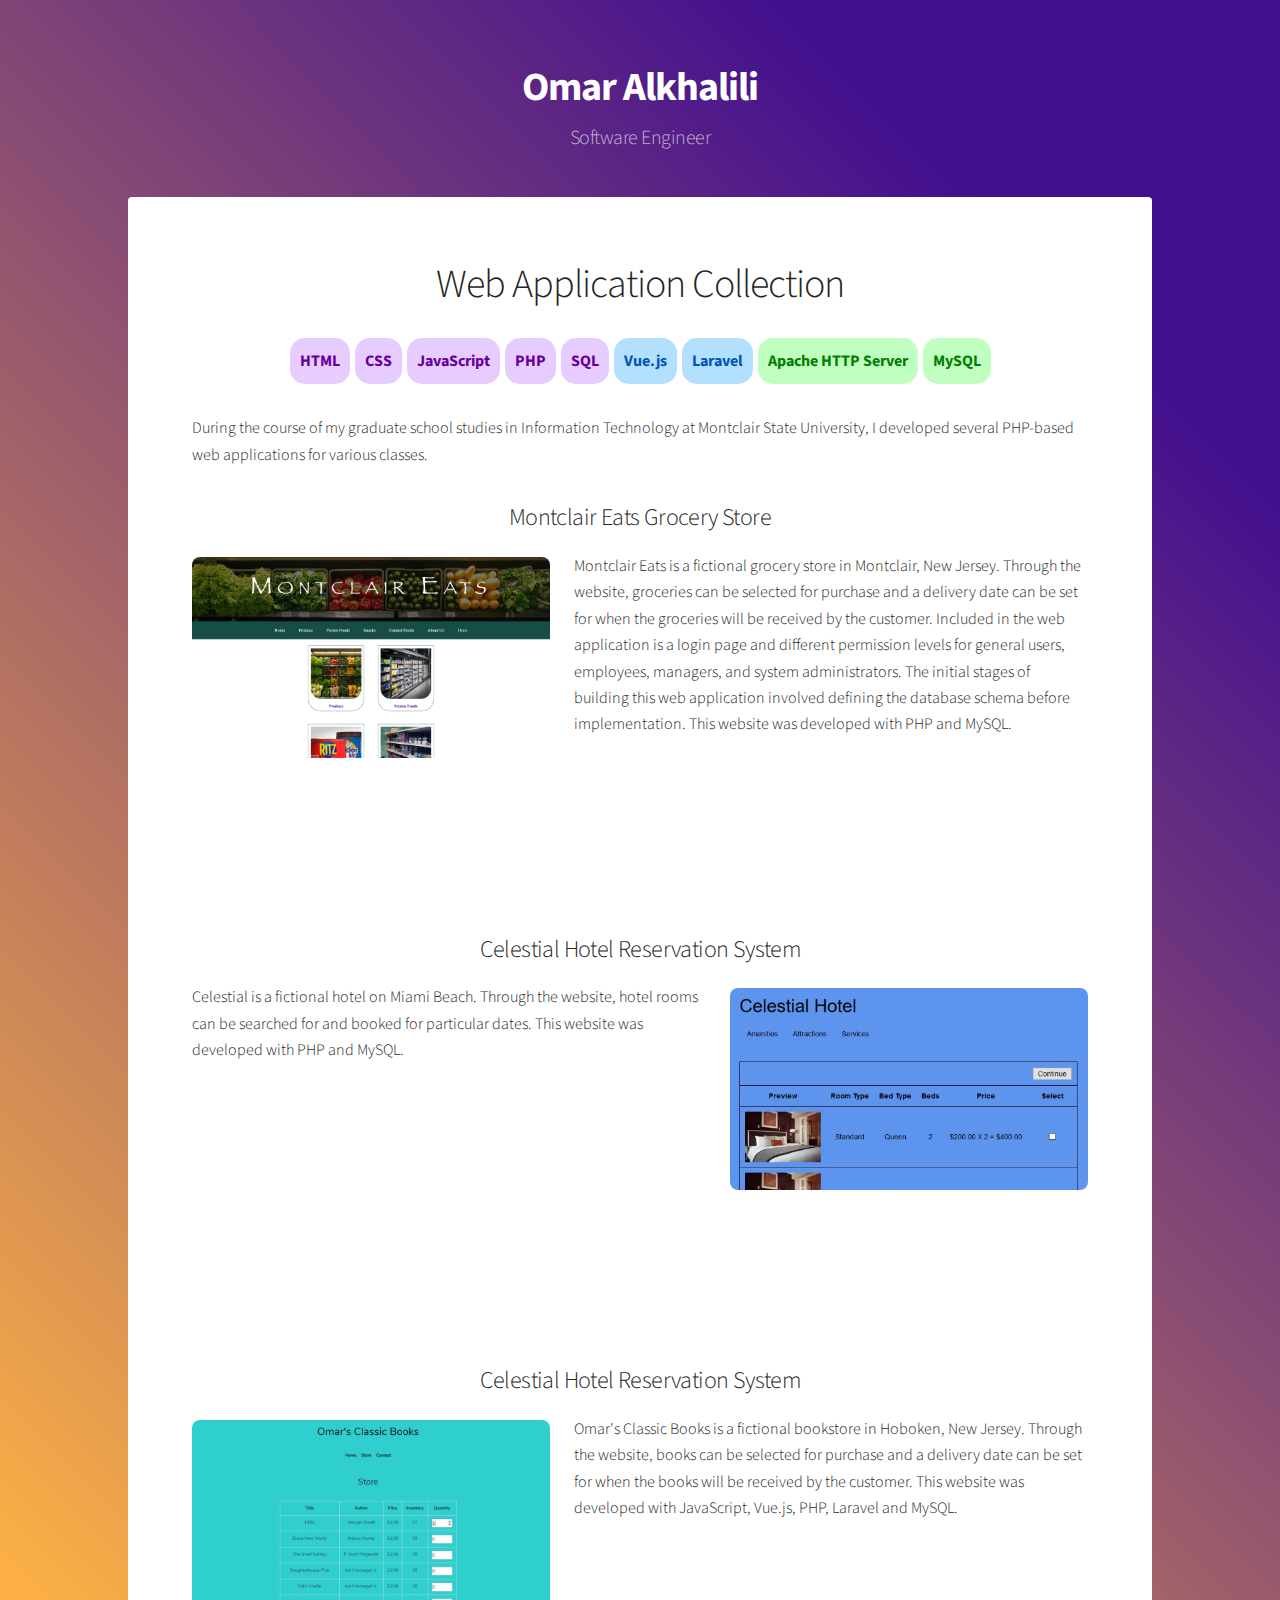
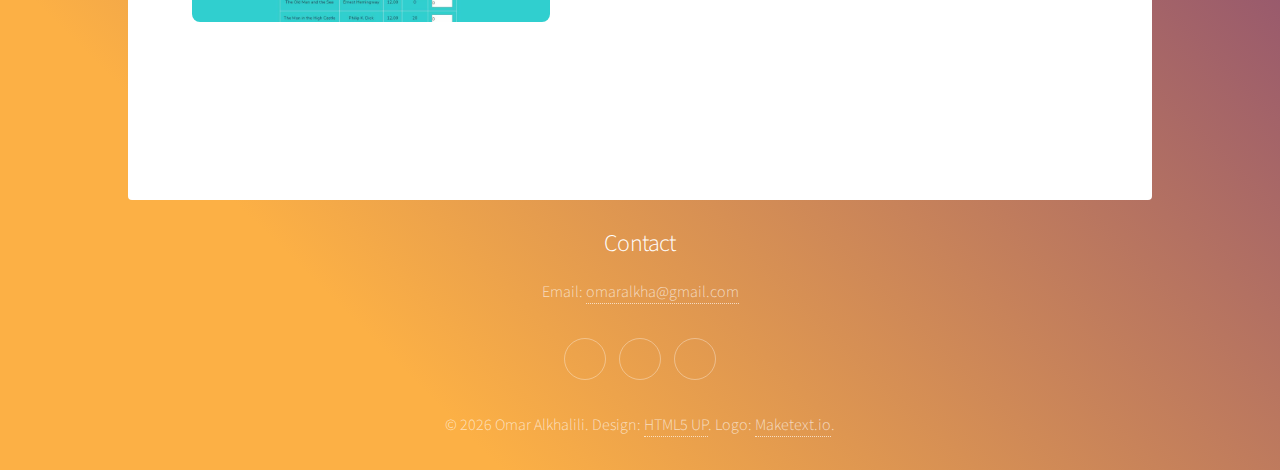
==== web-applications.html @ f942965c "Adding project files" ====
<!DOCTYPE HTML>
<!--
	Stellar and Phantom by HTML5 UP
	html5up.net | @ajlkn
	Free for personal and commercial use under the CCA 3.0 license (html5up.net/license)
-->
<html>
  <head>
    <title>Omar Alkhalili</title>
    <meta charset="utf-8" />
    <meta name="viewport" content="width=device-width, initial-scale=1, user-scalable=no" />
    <link rel="icon" type="image/x-icon" href="images/favicon.ico">
    <link rel="stylesheet" href="assets/css/main.css" />
    <link rel="stylesheet" href="assets/css/skills.css" />
    <link rel="stylesheet" href="assets/css/tiles.css" />
    <link rel="stylesheet" href="assets/css/portfolio-page.css" />
    <noscript>
      <link rel="stylesheet" href="assets/css/noscript.css" />
    </noscript>
  </head>
  <body class="is-preload">
    <div id="wrapper">
      <a href="index.html">
        <header id="header">
          <h1>Omar Alkhalili</h1>
          <p>Software Engineer</p>
        </header>
      </a>
      <div id="main">
        <section id="content" class="main">
          <h1 class="align-center">Web Application Collection</h1>
          <div class="align-center">
            <span class="language skill">HTML</span>
            <span class="language skill">CSS</span>
            <span class="language skill">JavaScript</span>
            <span class="language skill">PHP</span>
            <span class="language skill">SQL</span>
            <span class="framework skill">Vue.js</span>
            <span class="framework skill">Laravel</span>
            <span class="technology skill">Apache HTTP Server</span>
            <span class="technology skill">MySQL</span>
          </div>
          <br>
          <p>During the course of my graduate school studies in Information Technology at Montclair State University, I developed several PHP-based web applications for various classes.</p>
          <div class="portfolio-section">
            <h2 class="align-center">Montclair Eats Grocery Store</h2>
            <p>
              <span class="image left">
                <a href="https://github.com/oa1802/montclair-eats" target="_blank">
                  <img src="images/montclair-eats.png" alt="">
                </a>
              </span> Montclair Eats is a fictional grocery store in Montclair, New Jersey. Through the website, groceries can be selected for purchase and a delivery date can be set for when the groceries will be received by the customer. Included in the web application is a login page and different permission levels for general users, employees, managers, and system administrators. The initial stages of building this web application involved defining the database schema before implementation. This website was developed with PHP and MySQL.
            </p>
          </div>
          <br>
          <div class="portfolio-section">
            <h2 class="align-center">Celestial Hotel Reservation System</h2>
            <p>
              <span class="image right">
                <a href="https://github.com/oa1802/celestial-hotel" target="_blank">
                  <img src="images/celestial-hotel.png" alt="">
                </a>
              </span> Celestial is a fictional hotel on Miami Beach. Through the website, hotel rooms can be searched for and booked for particular dates. This website was developed with PHP and MySQL.
            </p>
          </div>
          <br>
          <div class="portfolio-section">
            <h2 class="align-center">Celestial Hotel Reservation System</h2>
            <p>
              <span class="image left">
                <a href="https://github.com/oa1802/omar-classic-books" target="_blank">
                  <img src="images/omar-classic-books.png" alt="">
                </a>
              </span> Omar's Classic Books is a fictional bookstore in Hoboken, New Jersey. Through the website, books can be selected for purchase and a delivery date can be set for when the books will be received by the customer. This website was developed with JavaScript, Vue.js, PHP, Laravel and MySQL.
            </p>
          </div>
        </section>
      </div>
      <footer>
        <br>
        <section id="contact" class="main special">
          <h2>Contact</h2>
          <p>
            <span>Email:</span>
            <span>
              <a href="mailto:omaralkha@gmail.com">omaralkha@gmail.com</a>
            </span>
          </p>
          <ul class="icons">
            <li>
              <a href="https://www.linkedin.com/in/omaralkhalili/" class="icon brands fa-linkedin alt" target="_blank">
                <span class="label">LinkedIn</span>
              </a>
            </li>
            <li>
              <a href="https://github.com/oa1802/" class="icon brands fa-github alt" target="_blank">
                <span class="label">GitHub</span>
              </a>
            </li>
            <li>
              <a href="https://gitlab.com/oa1802/" class="icon brands fa-gitlab alt" target="_blank">
                <span class="label">GitLab</span>
              </a>
            </li>
          </ul>
          <p class="copyright">&copy; <span id="current-year"></span> Omar Alkhalili. Design: <a href="https://html5up.net">HTML5 UP</a>. Logo: <a href="https://maketext.io/">Maketext.io</a>.</p>
        </section>
      </footer>
    </div>
    <script src="assets/js/jquery.min.js"></script>
    <script src="assets/js/jquery.scrollex.min.js"></script>
    <script src="assets/js/jquery.scrolly.min.js"></script>
    <script src="assets/js/browser.min.js"></script>
    <script src="assets/js/breakpoints.min.js"></script>
    <script src="assets/js/util.js"></script>
    <script src="assets/js/main.js"></script>
    <script src="assets/js/current-year.js"></script>
  </body>
</html>
---- assets/css/main.css ----
@import url(fontawesome-all.min.css);
@import 'https://fonts.googleapis.com/css?family=Source+Sans+Pro:300,400';

/*
	Stellar by HTML5 UP
	html5up.net | @ajlkn
	Free for personal and commercial use under the CCA 3.0 license (html5up.net/license)
*/

html, body, div, span, applet, object,
iframe, h1, h2, h3, h4, h5, h6, p, blockquote,
pre, a, abbr, acronym, address, big, cite,
code, del, dfn, em, img, ins, kbd, q, s, samp,
small, strike, strong, sub, sup, tt, var, b,
u, i, center, dl, dt, dd, ol, ul, li, fieldset,
form, label, legend, table, caption, tbody,
tfoot, thead, tr, th, td, article, aside,
canvas, details, embed, figure, figcaption,
footer, header, hgroup, menu, nav, output, ruby,
section, summary, time, mark, audio, video {
	margin: 0;
	padding: 0;
	border: 0;
	font-size: 100%;
	font: inherit;
	vertical-align: baseline;}

article, aside, details, figcaption, figure,
footer, header, hgroup, menu, nav, section {
	display: block;}

body {
	line-height: 1;
}

ol, ul {
	list-style: none;
}

blockquote, q {
	quotes: none;
}

	blockquote:before, blockquote:after, q:before, q:after {
		content: '';
		content: none;
	}

table {
	border-collapse: collapse;
	border-spacing: 0;
}

body {
	-webkit-text-size-adjust: none;
}

mark {
	background-color: transparent;
	color: inherit;
}

input::-moz-focus-inner {
	border: 0;
	padding: 0;
}

input, select, textarea {
	-moz-appearance: none;
	-webkit-appearance: none;
	-ms-appearance: none;
	appearance: none;
}

/* Basic */

	@-ms-viewport {
		width: device-width;
	}

	body {
		-ms-overflow-style: scrollbar;
	}

	@media screen and (max-width: 480px) {

		html, body {
			min-width: 320px;
		}

	}

	html {
		box-sizing: border-box;
	}

	*, *:before, *:after {
		box-sizing: inherit;
	}

	body {
		background-color: #935d8c;
		background-image: url("images/overlay.png"), -moz-linear-gradient(45deg, #fcb045 15%, #420F8F 85%);
		background-image: url("images/overlay.png"), -webkit-linear-gradient(45deg, #fcb045 15%, #420F8F 85%);
		background-image: url("images/overlay.png"), -ms-linear-gradient(45deg, #fcb045 15%, #420F8F 85%);
		background-image: url("images/overlay.png"), linear-gradient(45deg, #fcb045 15%, #420F8F 85%);
	}

		body.is-preload *, body.is-preload *:before, body.is-preload *:after {
			-moz-animation: none !important;
			-webkit-animation: none !important;
			-ms-animation: none !important;
			animation: none !important;
			-moz-transition: none !important;
			-webkit-transition: none !important;
			-ms-transition: none !important;
			transition: none !important;
		}

/* Type */

	body {
		background-color: #935d8c;
		color: rgba(255, 255, 255, 0.65);
	}

	body, input, select, textarea {
		font-family: "Source Sans Pro", Helvetica, sans-serif;
		font-size: 17pt;
		font-weight: 300;
		line-height: 1.65;
	}

		@media screen and (max-width: 1680px) {

			body, input, select, textarea {
				font-size: 14pt;
			}

		}

		@media screen and (max-width: 1280px) {

			body, input, select, textarea {
				font-size: 12pt;
			}

		}

		@media screen and (max-width: 360px) {

			body, input, select, textarea {
				font-size: 11pt;
			}

		}

	a {
		-moz-transition: color 0.2s ease, border-bottom 0.2s ease;
		-webkit-transition: color 0.2s ease, border-bottom 0.2s ease;
		-ms-transition: color 0.2s ease, border-bottom 0.2s ease;
		transition: color 0.2s ease, border-bottom 0.2s ease;
		text-decoration: none;
		border-bottom: dotted 1px;
		color: inherit;
	}

		a:hover {
			border-bottom-color: transparent;
		}

	strong, b {
		font-weight: 400;
	}

	em, i {
		font-style: italic;
	}

	p {
		margin: 0 0 2em 0;
	}

		p.content {
			-moz-columns: 20em 2;
			-webkit-columns: 20em 2;
			-ms-columns: 20em 2;
			columns: 20em 2;
			-moz-column-gap: 2em;
			-webkit-column-gap: 2em;
			-ms-column-gap: 2em;
			column-gap: 2em;
			text-align: justify;
		}

	h1, h2, h3, h4, h5, h6 {
		font-weight: 300;
		line-height: 1.5;
		margin: 0 0 0.7em 0;
		letter-spacing: -0.025em;
	}

		h1 a, h2 a, h3 a, h4 a, h5 a, h6 a {
			color: inherit;
			text-decoration: none;
		}

	h1 {
		font-size: 2.5em;
		line-height: 1.2;
	}

	h2 {
		font-size: 1.5em;
	}

	h3 {
		font-size: 1.25em;
	}

	h4 {
		font-size: 1.1em;
	}

	h5 {
		font-size: 0.9em;
	}

	h6 {
		font-size: 0.7em;
	}

	@media screen and (max-width: 736px) {

		h1 {
			font-size: 2em;
		}

	}

	sub {
		font-size: 0.8em;
		position: relative;
		top: 0.5em;
	}

	sup {
		font-size: 0.8em;
		position: relative;
		top: -0.5em;
	}

	blockquote {
		border-left: solid 4px;
		font-style: italic;
		margin: 0 0 2em 0;
		padding: 0.5em 0 0.5em 2em;
	}

	code {
		border-radius: 8px;
		border: solid 1px;
		font-family: "Courier New", monospace;
		font-size: 0.9em;
		margin: 0 0.25em;
		padding: 0.25em 0.65em;
	}

	pre {
		-webkit-overflow-scrolling: touch;
		font-family: "Courier New", monospace;
		font-size: 0.9em;
		margin: 0 0 2em 0;
	}

		pre code {
			display: block;
			line-height: 1.75;
			padding: 1em 1.5em;
			overflow-x: auto;
		}

	hr {
		border: 0;
		border-bottom: solid 1px;
		margin: 2em 0;
	}

		hr.major {
			margin: 3em 0;
		}

	.align-left {
		text-align: left;
	}

	.align-center {
		text-align: center;
	}

	.align-right {
		text-align: right;
	}

	input, select, textarea {
		color: #ffffff;
	}

	a:hover {
		color: #ffffff;
	}

	strong, b {
		color: #ffffff;
	}

	h1, h2, h3, h4, h5, h6 {
		color: #ffffff;
	}

	blockquote {
		border-left-color: rgba(255, 255, 255, 0.35);
	}

	code {
		background: rgba(255, 255, 255, 0.075);
		border-color: rgba(255, 255, 255, 0.35);
	}

	hr {
		border-bottom-color: rgba(255, 255, 255, 0.35);
	}

/* Row */

	.row {
		display: flex;
		flex-wrap: wrap;
		box-sizing: border-box;
		align-items: stretch;
	}

		.row > * {
			box-sizing: border-box;
		}

		.row.gtr-uniform > * > :last-child {
			margin-bottom: 0;
		}

		.row.aln-left {
			justify-content: flex-start;
		}

		.row.aln-center {
			justify-content: center;
		}

		.row.aln-right {
			justify-content: flex-end;
		}

		.row.aln-top {
			align-items: flex-start;
		}

		.row.aln-middle {
			align-items: center;
		}

		.row.aln-bottom {
			align-items: flex-end;
		}

		.row > .imp {
			order: -1;
		}

		.row > .col-1 {
			width: 8.33333%;
		}

		.row > .off-1 {
			margin-left: 8.33333%;
		}

		.row > .col-2 {
			width: 16.66667%;
		}

		.row > .off-2 {
			margin-left: 16.66667%;
		}

		.row > .col-3 {
			width: 25%;
		}

		.row > .off-3 {
			margin-left: 25%;
		}

		.row > .col-4 {
			width: 33.33333%;
		}

		.row > .off-4 {
			margin-left: 33.33333%;
		}

		.row > .col-5 {
			width: 41.66667%;
		}

		.row > .off-5 {
			margin-left: 41.66667%;
		}

		.row > .col-6 {
			width: 50%;
		}

		.row > .off-6 {
			margin-left: 50%;
		}

		.row > .col-7 {
			width: 58.33333%;
		}

		.row > .off-7 {
			margin-left: 58.33333%;
		}

		.row > .col-8 {
			width: 66.66667%;
		}

		.row > .off-8 {
			margin-left: 66.66667%;
		}

		.row > .col-9 {
			width: 75%;
		}

		.row > .off-9 {
			margin-left: 75%;
		}

		.row > .col-10 {
			width: 83.33333%;
		}

		.row > .off-10 {
			margin-left: 83.33333%;
		}

		.row > .col-11 {
			width: 91.66667%;
		}

		.row > .off-11 {
			margin-left: 91.66667%;
		}

		.row > .col-12 {
			width: 100%;
		}

		.row > .off-12 {
			margin-left: 100%;
		}

		.row.gtr-0 {
			margin-top: 0;
			margin-left: 0em;
		}

			.row.gtr-0 > * {
				padding: 0 0 0 0em;
			}

			.row.gtr-0.gtr-uniform {
				margin-top: 0em;
			}

				.row.gtr-0.gtr-uniform > * {
					padding-top: 0em;
				}

		.row.gtr-25 {
			margin-top: 0;
			margin-left: -0.375em;
		}

			.row.gtr-25 > * {
				padding: 0 0 0 0.375em;
			}

			.row.gtr-25.gtr-uniform {
				margin-top: -0.375em;
			}

				.row.gtr-25.gtr-uniform > * {
					padding-top: 0.375em;
				}

		.row.gtr-50 {
			margin-top: 0;
			margin-left: -0.75em;
		}

			.row.gtr-50 > * {
				padding: 0 0 0 0.75em;
			}

			.row.gtr-50.gtr-uniform {
				margin-top: -0.75em;
			}

				.row.gtr-50.gtr-uniform > * {
					padding-top: 0.75em;
				}

		.row {
			margin-top: 0;
			margin-left: -1.5em;
		}

			.row > * {
				padding: 0 0 0 1.5em;
			}

			.row.gtr-uniform {
				margin-top: -1.5em;
			}

				.row.gtr-uniform > * {
					padding-top: 1.5em;
				}

		.row.gtr-150 {
			margin-top: 0;
			margin-left: -2.25em;
		}

			.row.gtr-150 > * {
				padding: 0 0 0 2.25em;
			}

			.row.gtr-150.gtr-uniform {
				margin-top: -2.25em;
			}

				.row.gtr-150.gtr-uniform > * {
					padding-top: 2.25em;
				}

		.row.gtr-200 {
			margin-top: 0;
			margin-left: -3em;
		}

			.row.gtr-200 > * {
				padding: 0 0 0 3em;
			}

			.row.gtr-200.gtr-uniform {
				margin-top: -3em;
			}

				.row.gtr-200.gtr-uniform > * {
					padding-top: 3em;
				}

		@media screen and (max-width: 1680px) {

			.row {
				display: flex;
				flex-wrap: wrap;
				box-sizing: border-box;
				align-items: stretch;
			}

				.row > * {
					box-sizing: border-box;
				}

				.row.gtr-uniform > * > :last-child {
					margin-bottom: 0;
				}

				.row.aln-left {
					justify-content: flex-start;
				}

				.row.aln-center {
					justify-content: center;
				}

				.row.aln-right {
					justify-content: flex-end;
				}

				.row.aln-top {
					align-items: flex-start;
				}

				.row.aln-middle {
					align-items: center;
				}

				.row.aln-bottom {
					align-items: flex-end;
				}

				.row > .imp-xlarge {
					order: -1;
				}

				.row > .col-1-xlarge {
					width: 8.33333%;
				}

				.row > .off-1-xlarge {
					margin-left: 8.33333%;
				}

				.row > .col-2-xlarge {
					width: 16.66667%;
				}

				.row > .off-2-xlarge {
					margin-left: 16.66667%;
				}

				.row > .col-3-xlarge {
					width: 25%;
				}

				.row > .off-3-xlarge {
					margin-left: 25%;
				}

				.row > .col-4-xlarge {
					width: 33.33333%;
				}

				.row > .off-4-xlarge {
					margin-left: 33.33333%;
				}

				.row > .col-5-xlarge {
					width: 41.66667%;
				}

				.row > .off-5-xlarge {
					margin-left: 41.66667%;
				}

				.row > .col-6-xlarge {
					width: 50%;
				}

				.row > .off-6-xlarge {
					margin-left: 50%;
				}

				.row > .col-7-xlarge {
					width: 58.33333%;
				}

				.row > .off-7-xlarge {
					margin-left: 58.33333%;
				}

				.row > .col-8-xlarge {
					width: 66.66667%;
				}

				.row > .off-8-xlarge {
					margin-left: 66.66667%;
				}

				.row > .col-9-xlarge {
					width: 75%;
				}

				.row > .off-9-xlarge {
					margin-left: 75%;
				}

				.row > .col-10-xlarge {
					width: 83.33333%;
				}

				.row > .off-10-xlarge {
					margin-left: 83.33333%;
				}

				.row > .col-11-xlarge {
					width: 91.66667%;
				}

				.row > .off-11-xlarge {
					margin-left: 91.66667%;
				}

				.row > .col-12-xlarge {
					width: 100%;
				}

				.row > .off-12-xlarge {
					margin-left: 100%;
				}

				.row.gtr-0 {
					margin-top: 0;
					margin-left: 0em;
				}

					.row.gtr-0 > * {
						padding: 0 0 0 0em;
					}

					.row.gtr-0.gtr-uniform {
						margin-top: 0em;
					}

						.row.gtr-0.gtr-uniform > * {
							padding-top: 0em;
						}

				.row.gtr-25 {
					margin-top: 0;
					margin-left: -0.375em;
				}

					.row.gtr-25 > * {
						padding: 0 0 0 0.375em;
					}

					.row.gtr-25.gtr-uniform {
						margin-top: -0.375em;
					}

						.row.gtr-25.gtr-uniform > * {
							padding-top: 0.375em;
						}

				.row.gtr-50 {
					margin-top: 0;
					margin-left: -0.75em;
				}

					.row.gtr-50 > * {
						padding: 0 0 0 0.75em;
					}

					.row.gtr-50.gtr-uniform {
						margin-top: -0.75em;
					}

						.row.gtr-50.gtr-uniform > * {
							padding-top: 0.75em;
						}

				.row {
					margin-top: 0;
					margin-left: -1.5em;
				}

					.row > * {
						padding: 0 0 0 1.5em;
					}

					.row.gtr-uniform {
						margin-top: -1.5em;
					}

						.row.gtr-uniform > * {
							padding-top: 1.5em;
						}

				.row.gtr-150 {
					margin-top: 0;
					margin-left: -2.25em;
				}

					.row.gtr-150 > * {
						padding: 0 0 0 2.25em;
					}

					.row.gtr-150.gtr-uniform {
						margin-top: -2.25em;
					}

						.row.gtr-150.gtr-uniform > * {
							padding-top: 2.25em;
						}

				.row.gtr-200 {
					margin-top: 0;
					margin-left: -3em;
				}

					.row.gtr-200 > * {
						padding: 0 0 0 3em;
					}

					.row.gtr-200.gtr-uniform {
						margin-top: -3em;
					}

						.row.gtr-200.gtr-uniform > * {
							padding-top: 3em;
						}

		}

		@media screen and (max-width: 1280px) {

			.row {
				display: flex;
				flex-wrap: wrap;
				box-sizing: border-box;
				align-items: stretch;
			}

				.row > * {
					box-sizing: border-box;
				}

				.row.gtr-uniform > * > :last-child {
					margin-bottom: 0;
				}

				.row.aln-left {
					justify-content: flex-start;
				}

				.row.aln-center {
					justify-content: center;
				}

				.row.aln-right {
					justify-content: flex-end;
				}

				.row.aln-top {
					align-items: flex-start;
				}

				.row.aln-middle {
					align-items: center;
				}

				.row.aln-bottom {
					align-items: flex-end;
				}

				.row > .imp-large {
					order: -1;
				}

				.row > .col-1-large {
					width: 8.33333%;
				}

				.row > .off-1-large {
					margin-left: 8.33333%;
				}

				.row > .col-2-large {
					width: 16.66667%;
				}

				.row > .off-2-large {
					margin-left: 16.66667%;
				}

				.row > .col-3-large {
					width: 25%;
				}

				.row > .off-3-large {
					margin-left: 25%;
				}

				.row > .col-4-large {
					width: 33.33333%;
				}

				.row > .off-4-large {
					margin-left: 33.33333%;
				}

				.row > .col-5-large {
					width: 41.66667%;
				}

				.row > .off-5-large {
					margin-left: 41.66667%;
				}

				.row > .col-6-large {
					width: 50%;
				}

				.row > .off-6-large {
					margin-left: 50%;
				}

				.row > .col-7-large {
					width: 58.33333%;
				}

				.row > .off-7-large {
					margin-left: 58.33333%;
				}

				.row > .col-8-large {
					width: 66.66667%;
				}

				.row > .off-8-large {
					margin-left: 66.66667%;
				}

				.row > .col-9-large {
					width: 75%;
				}

				.row > .off-9-large {
					margin-left: 75%;
				}

				.row > .col-10-large {
					width: 83.33333%;
				}

				.row > .off-10-large {
					margin-left: 83.33333%;
				}

				.row > .col-11-large {
					width: 91.66667%;
				}

				.row > .off-11-large {
					margin-left: 91.66667%;
				}

				.row > .col-12-large {
					width: 100%;
				}

				.row > .off-12-large {
					margin-left: 100%;
				}

				.row.gtr-0 {
					margin-top: 0;
					margin-left: 0em;
				}

					.row.gtr-0 > * {
						padding: 0 0 0 0em;
					}

					.row.gtr-0.gtr-uniform {
						margin-top: 0em;
					}

						.row.gtr-0.gtr-uniform > * {
							padding-top: 0em;
						}

				.row.gtr-25 {
					margin-top: 0;
					margin-left: -0.375em;
				}

					.row.gtr-25 > * {
						padding: 0 0 0 0.375em;
					}

					.row.gtr-25.gtr-uniform {
						margin-top: -0.375em;
					}

						.row.gtr-25.gtr-uniform > * {
							padding-top: 0.375em;
						}

				.row.gtr-50 {
					margin-top: 0;
					margin-left: -0.75em;
				}

					.row.gtr-50 > * {
						padding: 0 0 0 0.75em;
					}

					.row.gtr-50.gtr-uniform {
						margin-top: -0.75em;
					}

						.row.gtr-50.gtr-uniform > * {
							padding-top: 0.75em;
						}

				.row {
					margin-top: 0;
					margin-left: -1.5em;
				}

					.row > * {
						padding: 0 0 0 1.5em;
					}

					.row.gtr-uniform {
						margin-top: -1.5em;
					}

						.row.gtr-uniform > * {
							padding-top: 1.5em;
						}

				.row.gtr-150 {
					margin-top: 0;
					margin-left: -2.25em;
				}

					.row.gtr-150 > * {
						padding: 0 0 0 2.25em;
					}

					.row.gtr-150.gtr-uniform {
						margin-top: -2.25em;
					}

						.row.gtr-150.gtr-uniform > * {
							padding-top: 2.25em;
						}

				.row.gtr-200 {
					margin-top: 0;
					margin-left: -3em;
				}

					.row.gtr-200 > * {
						padding: 0 0 0 3em;
					}

					.row.gtr-200.gtr-uniform {
						margin-top: -3em;
					}

						.row.gtr-200.gtr-uniform > * {
							padding-top: 3em;
						}

		}

		@media screen and (max-width: 980px) {

			.row {
				display: flex;
				flex-wrap: wrap;
				box-sizing: border-box;
				align-items: stretch;
			}

				.row > * {
					box-sizing: border-box;
				}

				.row.gtr-uniform > * > :last-child {
					margin-bottom: 0;
				}

				.row.aln-left {
					justify-content: flex-start;
				}

				.row.aln-center {
					justify-content: center;
				}

				.row.aln-right {
					justify-content: flex-end;
				}

				.row.aln-top {
					align-items: flex-start;
				}

				.row.aln-middle {
					align-items: center;
				}

				.row.aln-bottom {
					align-items: flex-end;
				}

				.row > .imp-medium {
					order: -1;
				}

				.row > .col-1-medium {
					width: 8.33333%;
				}

				.row > .off-1-medium {
					margin-left: 8.33333%;
				}

				.row > .col-2-medium {
					width: 16.66667%;
				}

				.row > .off-2-medium {
					margin-left: 16.66667%;
				}

				.row > .col-3-medium {
					width: 25%;
				}

				.row > .off-3-medium {
					margin-left: 25%;
				}

				.row > .col-4-medium {
					width: 33.33333%;
				}

				.row > .off-4-medium {
					margin-left: 33.33333%;
				}

				.row > .col-5-medium {
					width: 41.66667%;
				}

				.row > .off-5-medium {
					margin-left: 41.66667%;
				}

				.row > .col-6-medium {
					width: 50%;
				}

				.row > .off-6-medium {
					margin-left: 50%;
				}

				.row > .col-7-medium {
					width: 58.33333%;
				}

				.row > .off-7-medium {
					margin-left: 58.33333%;
				}

				.row > .col-8-medium {
					width: 66.66667%;
				}

				.row > .off-8-medium {
					margin-left: 66.66667%;
				}

				.row > .col-9-medium {
					width: 75%;
				}

				.row > .off-9-medium {
					margin-left: 75%;
				}

				.row > .col-10-medium {
					width: 83.33333%;
				}

				.row > .off-10-medium {
					margin-left: 83.33333%;
				}

				.row > .col-11-medium {
					width: 91.66667%;
				}

				.row > .off-11-medium {
					margin-left: 91.66667%;
				}

				.row > .col-12-medium {
					width: 100%;
				}

				.row > .off-12-medium {
					margin-left: 100%;
				}

				.row.gtr-0 {
					margin-top: 0;
					margin-left: 0em;
				}

					.row.gtr-0 > * {
						padding: 0 0 0 0em;
					}

					.row.gtr-0.gtr-uniform {
						margin-top: 0em;
					}

						.row.gtr-0.gtr-uniform > * {
							padding-top: 0em;
						}

				.row.gtr-25 {
					margin-top: 0;
					margin-left: -0.375em;
				}

					.row.gtr-25 > * {
						padding: 0 0 0 0.375em;
					}

					.row.gtr-25.gtr-uniform {
						margin-top: -0.375em;
					}

						.row.gtr-25.gtr-uniform > * {
							padding-top: 0.375em;
						}

				.row.gtr-50 {
					margin-top: 0;
					margin-left: -0.75em;
				}

					.row.gtr-50 > * {
						padding: 0 0 0 0.75em;
					}

					.row.gtr-50.gtr-uniform {
						margin-top: -0.75em;
					}

						.row.gtr-50.gtr-uniform > * {
							padding-top: 0.75em;
						}

				.row {
					margin-top: 0;
					margin-left: -1.5em;
				}

					.row > * {
						padding: 0 0 0 1.5em;
					}

					.row.gtr-uniform {
						margin-top: -1.5em;
					}

						.row.gtr-uniform > * {
							padding-top: 1.5em;
						}

				.row.gtr-150 {
					margin-top: 0;
					margin-left: -2.25em;
				}

					.row.gtr-150 > * {
						padding: 0 0 0 2.25em;
					}

					.row.gtr-150.gtr-uniform {
						margin-top: -2.25em;
					}

						.row.gtr-150.gtr-uniform > * {
							padding-top: 2.25em;
						}

				.row.gtr-200 {
					margin-top: 0;
					margin-left: -3em;
				}

					.row.gtr-200 > * {
						padding: 0 0 0 3em;
					}

					.row.gtr-200.gtr-uniform {
						margin-top: -3em;
					}

						.row.gtr-200.gtr-uniform > * {
							padding-top: 3em;
						}

		}

		@media screen and (max-width: 736px) {

			.row {
				display: flex;
				flex-wrap: wrap;
				box-sizing: border-box;
				align-items: stretch;
			}

				.row > * {
					box-sizing: border-box;
				}

				.row.gtr-uniform > * > :last-child {
					margin-bottom: 0;
				}

				.row.aln-left {
					justify-content: flex-start;
				}

				.row.aln-center {
					justify-content: center;
				}

				.row.aln-right {
					justify-content: flex-end;
				}

				.row.aln-top {
					align-items: flex-start;
				}

				.row.aln-middle {
					align-items: center;
				}

				.row.aln-bottom {
					align-items: flex-end;
				}

				.row > .imp-small {
					order: -1;
				}

				.row > .col-1-small {
					width: 8.33333%;
				}

				.row > .off-1-small {
					margin-left: 8.33333%;
				}

				.row > .col-2-small {
					width: 16.66667%;
				}

				.row > .off-2-small {
					margin-left: 16.66667%;
				}

				.row > .col-3-small {
					width: 25%;
				}

				.row > .off-3-small {
					margin-left: 25%;
				}

				.row > .col-4-small {
					width: 33.33333%;
				}

				.row > .off-4-small {
					margin-left: 33.33333%;
				}

				.row > .col-5-small {
					width: 41.66667%;
				}

				.row > .off-5-small {
					margin-left: 41.66667%;
				}

				.row > .col-6-small {
					width: 50%;
				}

				.row > .off-6-small {
					margin-left: 50%;
				}

				.row > .col-7-small {
					width: 58.33333%;
				}

				.row > .off-7-small {
					margin-left: 58.33333%;
				}

				.row > .col-8-small {
					width: 66.66667%;
				}

				.row > .off-8-small {
					margin-left: 66.66667%;
				}

				.row > .col-9-small {
					width: 75%;
				}

				.row > .off-9-small {
					margin-left: 75%;
				}

				.row > .col-10-small {
					width: 83.33333%;
				}

				.row > .off-10-small {
					margin-left: 83.33333%;
				}

				.row > .col-11-small {
					width: 91.66667%;
				}

				.row > .off-11-small {
					margin-left: 91.66667%;
				}

				.row > .col-12-small {
					width: 100%;
				}

				.row > .off-12-small {
					margin-left: 100%;
				}

				.row.gtr-0 {
					margin-top: 0;
					margin-left: 0em;
				}

					.row.gtr-0 > * {
						padding: 0 0 0 0em;
					}

					.row.gtr-0.gtr-uniform {
						margin-top: 0em;
					}

						.row.gtr-0.gtr-uniform > * {
							padding-top: 0em;
						}

				.row.gtr-25 {
					margin-top: 0;
					margin-left: -0.25em;
				}

					.row.gtr-25 > * {
						padding: 0 0 0 0.25em;
					}

					.row.gtr-25.gtr-uniform {
						margin-top: -0.25em;
					}

						.row.gtr-25.gtr-uniform > * {
							padding-top: 0.25em;
						}

				.row.gtr-50 {
					margin-top: 0;
					margin-left: -0.5em;
				}

					.row.gtr-50 > * {
						padding: 0 0 0 0.5em;
					}

					.row.gtr-50.gtr-uniform {
						margin-top: -0.5em;
					}

						.row.gtr-50.gtr-uniform > * {
							padding-top: 0.5em;
						}

				.row {
					margin-top: 0;
					margin-left: -1em;
				}

					.row > * {
						padding: 0 0 0 1em;
					}

					.row.gtr-uniform {
						margin-top: -1em;
					}

						.row.gtr-uniform > * {
							padding-top: 1em;
						}

				.row.gtr-150 {
					margin-top: 0;
					margin-left: -1.5em;
				}

					.row.gtr-150 > * {
						padding: 0 0 0 1.5em;
					}

					.row.gtr-150.gtr-uniform {
						margin-top: -1.5em;
					}

						.row.gtr-150.gtr-uniform > * {
							padding-top: 1.5em;
						}

				.row.gtr-200 {
					margin-top: 0;
					margin-left: -2em;
				}

					.row.gtr-200 > * {
						padding: 0 0 0 2em;
					}

					.row.gtr-200.gtr-uniform {
						margin-top: -2em;
					}

						.row.gtr-200.gtr-uniform > * {
							padding-top: 2em;
						}

		}

		@media screen and (max-width: 480px) {

			.row {
				display: flex;
				flex-wrap: wrap;
				box-sizing: border-box;
				align-items: stretch;
			}

				.row > * {
					box-sizing: border-box;
				}

				.row.gtr-uniform > * > :last-child {
					margin-bottom: 0;
				}

				.row.aln-left {
					justify-content: flex-start;
				}

				.row.aln-center {
					justify-content: center;
				}

				.row.aln-right {
					justify-content: flex-end;
				}

				.row.aln-top {
					align-items: flex-start;
				}

				.row.aln-middle {
					align-items: center;
				}

				.row.aln-bottom {
					align-items: flex-end;
				}

				.row > .imp-xsmall {
					order: -1;
				}

				.row > .col-1-xsmall {
					width: 8.33333%;
				}

				.row > .off-1-xsmall {
					margin-left: 8.33333%;
				}

				.row > .col-2-xsmall {
					width: 16.66667%;
				}

				.row > .off-2-xsmall {
					margin-left: 16.66667%;
				}

				.row > .col-3-xsmall {
					width: 25%;
				}

				.row > .off-3-xsmall {
					margin-left: 25%;
				}

				.row > .col-4-xsmall {
					width: 33.33333%;
				}

				.row > .off-4-xsmall {
					margin-left: 33.33333%;
				}

				.row > .col-5-xsmall {
					width: 41.66667%;
				}

				.row > .off-5-xsmall {
					margin-left: 41.66667%;
				}

				.row > .col-6-xsmall {
					width: 50%;
				}

				.row > .off-6-xsmall {
					margin-left: 50%;
				}

				.row > .col-7-xsmall {
					width: 58.33333%;
				}

				.row > .off-7-xsmall {
					margin-left: 58.33333%;
				}

				.row > .col-8-xsmall {
					width: 66.66667%;
				}

				.row > .off-8-xsmall {
					margin-left: 66.66667%;
				}

				.row > .col-9-xsmall {
					width: 75%;
				}

				.row > .off-9-xsmall {
					margin-left: 75%;
				}

				.row > .col-10-xsmall {
					width: 83.33333%;
				}

				.row > .off-10-xsmall {
					margin-left: 83.33333%;
				}

				.row > .col-11-xsmall {
					width: 91.66667%;
				}

				.row > .off-11-xsmall {
					margin-left: 91.66667%;
				}

				.row > .col-12-xsmall {
					width: 100%;
				}

				.row > .off-12-xsmall {
					margin-left: 100%;
				}

				.row.gtr-0 {
					margin-top: 0;
					margin-left: 0em;
				}

					.row.gtr-0 > * {
						padding: 0 0 0 0em;
					}

					.row.gtr-0.gtr-uniform {
						margin-top: 0em;
					}

						.row.gtr-0.gtr-uniform > * {
							padding-top: 0em;
						}

				.row.gtr-25 {
					margin-top: 0;
					margin-left: -0.3125em;
				}

					.row.gtr-25 > * {
						padding: 0 0 0 0.3125em;
					}

					.row.gtr-25.gtr-uniform {
						margin-top: -0.3125em;
					}

						.row.gtr-25.gtr-uniform > * {
							padding-top: 0.3125em;
						}

				.row.gtr-50 {
					margin-top: 0;
					margin-left: -0.625em;
				}

					.row.gtr-50 > * {
						padding: 0 0 0 0.625em;
					}

					.row.gtr-50.gtr-uniform {
						margin-top: -0.625em;
					}

						.row.gtr-50.gtr-uniform > * {
							padding-top: 0.625em;
						}

				.row {
					margin-top: 0;
					margin-left: -1.25em;
				}

					.row > * {
						padding: 0 0 0 1.25em;
					}

					.row.gtr-uniform {
						margin-top: -1.25em;
					}

						.row.gtr-uniform > * {
							padding-top: 1.25em;
						}

				.row.gtr-150 {
					margin-top: 0;
					margin-left: -1.875em;
				}

					.row.gtr-150 > * {
						padding: 0 0 0 1.875em;
					}

					.row.gtr-150.gtr-uniform {
						margin-top: -1.875em;
					}

						.row.gtr-150.gtr-uniform > * {
							padding-top: 1.875em;
						}

				.row.gtr-200 {
					margin-top: 0;
					margin-left: -2.5em;
				}

					.row.gtr-200 > * {
						padding: 0 0 0 2.5em;
					}

					.row.gtr-200.gtr-uniform {
						margin-top: -2.5em;
					}

						.row.gtr-200.gtr-uniform > * {
							padding-top: 2.5em;
						}

		}

/* Box */

	.box {
		border-radius: 8px;
		border: solid;
		margin-bottom: 2em;
		padding: 1.5em;
	}

		.box > :last-child,
		.box > :last-child > :last-child,
		.box > :last-child > :last-child > :last-child {
			margin-bottom: 0;
		}

		.box.alt {
			border: 0;
			border-radius: 0;
			padding: 0;
		}

	.box {
		border-color: rgba(255, 255, 255, 0.35);
	}

/* Button */

	input[type="submit"],
	input[type="reset"],
	input[type="button"],
	button,
	.button {
		-moz-appearance: none;
		-webkit-appearance: none;
		-ms-appearance: none;
		appearance: none;
		-moz-transition: background-color 0.2s ease-in-out, color 0.2s ease-in-out;
		-webkit-transition: background-color 0.2s ease-in-out, color 0.2s ease-in-out;
		-ms-transition: background-color 0.2s ease-in-out, color 0.2s ease-in-out;
		transition: background-color 0.2s ease-in-out, color 0.2s ease-in-out;
		border-radius: 8px;
		border: 0;
		cursor: pointer;
		display: inline-block;
		font-weight: 300;
		height: 2.75em;
		line-height: 2.75em;
		min-width: 9.25em;
		padding: 0 1.5em;
		text-align: center;
		text-decoration: none;
		white-space: nowrap;
	}

		input[type="submit"].icon,
		input[type="reset"].icon,
		input[type="button"].icon,
		button.icon,
		.button.icon {
			padding-left: 1.35em;
		}

			input[type="submit"].icon:before,
			input[type="reset"].icon:before,
			input[type="button"].icon:before,
			button.icon:before,
			.button.icon:before {
				margin-right: 0.5em;
			}

		input[type="submit"].fit,
		input[type="reset"].fit,
		input[type="button"].fit,
		button.fit,
		.button.fit {
			width: 100%;
		}

		input[type="submit"].small,
		input[type="reset"].small,
		input[type="button"].small,
		button.small,
		.button.small {
			font-size: 0.8em;
		}

		input[type="submit"].large,
		input[type="reset"].large,
		input[type="button"].large,
		button.large,
		.button.large {
			font-size: 1.35em;
		}

		input[type="submit"].disabled, input[type="submit"]:disabled,
		input[type="reset"].disabled,
		input[type="reset"]:disabled,
		input[type="button"].disabled,
		input[type="button"]:disabled,
		button.disabled,
		button:disabled,
		.button.disabled,
		.button:disabled {
			pointer-events: none;
			opacity: 0.25;
		}

		@media screen and (max-width: 736px) {

			input[type="submit"],
			input[type="reset"],
			input[type="button"],
			button,
			.button {
				min-width: 0;
			}

		}

	input[type="submit"],
	input[type="reset"],
	input[type="button"],
	button,
	.button {
		background-color: transparent;
		box-shadow: inset 0 0 0 1px rgba(255, 255, 255, 0.35);
		color: #ffffff !important;
	}

		input[type="submit"]:hover,
		input[type="reset"]:hover,
		input[type="button"]:hover,
		button:hover,
		.button:hover {
			background-color: rgba(255, 255, 255, 0.075);
		}

		input[type="submit"]:active,
		input[type="reset"]:active,
		input[type="button"]:active,
		button:active,
		.button:active {
			background-color: rgba(255, 255, 255, 0.2);
		}

		input[type="submit"].icon:before,
		input[type="reset"].icon:before,
		input[type="button"].icon:before,
		button.icon:before,
		.button.icon:before {
			color: rgba(255, 255, 255, 0.5);
		}

		input[type="submit"].primary,
		input[type="reset"].primary,
		input[type="button"].primary,
		button.primary,
		.button.primary {
			background-color: #8cc9f0;
			color: #ffffff !important;
			box-shadow: none;
		}

			input[type="submit"].primary:hover,
			input[type="reset"].primary:hover,
			input[type="button"].primary:hover,
			button.primary:hover,
			.button.primary:hover {
				background-color: #9acff2;
			}

			input[type="submit"].primary:active,
			input[type="reset"].primary:active,
			input[type="button"].primary:active,
			button.primary:active,
			.button.primary:active {
				background-color: #7ec3ee;
			}

			input[type="submit"].primary.icon:before,
			input[type="reset"].primary.icon:before,
			input[type="button"].primary.icon:before,
			button.primary.icon:before,
			.button.primary.icon:before {
				color: #ffffff !important;
			}

/* Form */

	form {
		margin: 0 0 2em 0;
	}

	label {
		display: block;
		font-size: 0.9em;
		font-weight: 400;
		margin: 0 0 1em 0;
	}

	input[type="text"],
	input[type="password"],
	input[type="email"],
	select,
	textarea {
		-moz-appearance: none;
		-webkit-appearance: none;
		-ms-appearance: none;
		appearance: none;
		border-radius: 8px;
		border: solid 1px;
		color: inherit;
		display: block;
		outline: 0;
		padding: 0 1em;
		text-decoration: none;
		width: 100%;
	}

		input[type="text"]:invalid,
		input[type="password"]:invalid,
		input[type="email"]:invalid,
		select:invalid,
		textarea:invalid {
			box-shadow: none;
		}

	select {
		background-size: 1.25rem;
		background-repeat: no-repeat;
		background-position: calc(100% - 1rem) center;
		height: 2.75em;
		padding-right: 2.75em;
		text-overflow: ellipsis;
	}

		select:focus::-ms-value {
			background-color: transparent;
		}

		select::-ms-expand {
			display: none;
		}

	input[type="text"],
	input[type="password"],
	input[type="email"],
	select {
		height: 2.75em;
	}

	textarea {
		padding: 0.75em 1em;
	}

	input[type="checkbox"],
	input[type="radio"] {
		-moz-appearance: none;
		-webkit-appearance: none;
		-ms-appearance: none;
		appearance: none;
		display: block;
		float: left;
		margin-right: -2em;
		opacity: 0;
		width: 1em;
		z-index: -1;
	}

		input[type="checkbox"] + label,
		input[type="radio"] + label {
			text-decoration: none;
			cursor: pointer;
			display: inline-block;
			font-size: 1em;
			font-weight: 300;
			padding-left: 2.4em;
			padding-right: 0.75em;
			position: relative;
		}

			input[type="checkbox"] + label:before,
			input[type="radio"] + label:before {
				-moz-osx-font-smoothing: grayscale;
				-webkit-font-smoothing: antialiased;
				display: inline-block;
				font-style: normal;
				font-variant: normal;
				text-rendering: auto;
				line-height: 1;
				text-transform: none !important;
				font-family: 'Font Awesome 5 Free';
				font-weight: 900;
			}

			input[type="checkbox"] + label:before,
			input[type="radio"] + label:before {
				border-radius: 8px;
				border: solid 1px;
				content: '';
				display: inline-block;
				font-size: 0.8em;
				height: 2.0625em;
				left: 0;
				line-height: 2.0625em;
				position: absolute;
				text-align: center;
				top: 0;
				width: 2.0625em;
			}

		input[type="checkbox"]:checked + label:before,
		input[type="radio"]:checked + label:before {
			content: '\f00c';
		}

	input[type="checkbox"] + label:before {
		border-radius: 8px;
	}

	input[type="radio"] + label:before {
		border-radius: 100%;
	}

	::-webkit-input-placeholder {
		opacity: 1.0;
	}

	:-moz-placeholder {
		opacity: 1.0;
	}

	::-moz-placeholder {
		opacity: 1.0;
	}

	:-ms-input-placeholder {
		opacity: 1.0;
	}

	label {
		color: #ffffff;
	}

	input[type="text"],
	input[type="password"],
	input[type="email"],
	select,
	textarea {
		background-color: rgba(255, 255, 255, 0.075);
		border-color: rgba(255, 255, 255, 0.35);
	}

		input[type="text"]:focus,
		input[type="password"]:focus,
		input[type="email"]:focus,
		select:focus,
		textarea:focus {
			border-color: #8cc9f0;
			box-shadow: 0 0 0 1px #8cc9f0;
		}

		select option {
			color: #ffffff;
			background: #935d8c;
		}

	input[type="checkbox"] + label,
	input[type="radio"] + label {
		color: rgba(255, 255, 255, 0.65);
	}

		input[type="checkbox"] + label:before,
		input[type="radio"] + label:before {
			background: rgba(255, 255, 255, 0.075);
			border-color: rgba(255, 255, 255, 0.35);
		}

	input[type="checkbox"]:checked + label:before,
	input[type="radio"]:checked + label:before {
		background-color: #ffffff;
		border-color: #ffffff;
		color: #935d8c;
	}

	input[type="checkbox"]:focus + label:before,
	input[type="radio"]:focus + label:before {
		border-color: #8cc9f0;
		box-shadow: 0 0 0 1px #8cc9f0;
	}

	::-webkit-input-placeholder {
		color: rgba(255, 255, 255, 0.5) !important;
	}

	:-moz-placeholder {
		color: rgba(255, 255, 255, 0.5) !important;
	}

	::-moz-placeholder {
		color: rgba(255, 255, 255, 0.5) !important;
	}

	:-ms-input-placeholder {
		color: rgba(255, 255, 255, 0.5) !important;
	}

	.formerize-placeholder {
		color: rgba(255, 255, 255, 0.5) !important;
	}

/* Icon */

	.icon {
		text-decoration: none;
		-moz-transition: background-color 0.2s ease-in-out, color 0.2s ease-in-out;
		-webkit-transition: background-color 0.2s ease-in-out, color 0.2s ease-in-out;
		-ms-transition: background-color 0.2s ease-in-out, color 0.2s ease-in-out;
		transition: background-color 0.2s ease-in-out, color 0.2s ease-in-out;
		border-bottom: none;
		position: relative;
	}

		.icon:before {
			-moz-osx-font-smoothing: grayscale;
			-webkit-font-smoothing: antialiased;
			display: inline-block;
			font-style: normal;
			font-variant: normal;
			text-rendering: auto;
			line-height: 1;
			text-transform: none !important;
			font-family: 'Font Awesome 5 Free';
			font-weight: 400;
		}

		.icon > .label {
			display: none;
		}

		.icon:before {
			line-height: solid;
		}

		.icon.solid:before {
			font-weight: 900;
		}

		.icon.brands:before {
			font-family: 'Font Awesome 5 Brands';
		}

		.icon.major {
			border: solid 1px;
			display: inline-block;
			border-radius: 100%;
			padding: 0.65em;
			margin: 0 0 2em 0;
			cursor: default;
		}

			.icon.major:before {
				display: inline-block;
				font-size: 6.25rem;
				width: 2.25em;
				height: 2.25em;
				line-height: 2.2em;
				border-radius: 100%;
				border: solid 1px;
				text-align: center;
			}

		.icon.alt {
			display: inline-block;
			border: solid 1px;
			border-radius: 100%;
		}

			.icon.alt:before {
				display: block;
				font-size: 1.25em;
				width: 2em;
				height: 2em;
				text-align: center;
				line-height: 2em;
			}

		.icon.style1 {
			color: #efa8b0;
		}

		.icon.style2 {
			color: #c79cc8;
		}

		.icon.style3 {
			color: #a89cc8;
		}

		.icon.style4 {
			color: #9bb2e1;
		}

		.icon.style5 {
			color: #8cc9f0;
		}

		@media screen and (max-width: 1680px) {

			.icon.major:before {
				font-size: 5.5rem;
			}

		}

		@media screen and (max-width: 1280px) {

			.icon.major:before {
				font-size: 4.75rem;
			}

		}

		@media screen and (max-width: 736px) {

			.icon.major {
				margin: 0 0 1.5em 0;
				padding: 0.35em;
			}

				.icon.major:before {
					font-size: 3.5rem;
				}

		}

	.icon.major {
		border-color: rgba(255, 255, 255, 0.35);
	}

		.icon.major:before {
			border-color: rgba(255, 255, 255, 0.35);
		}

	.icon.alt {
		border-color: rgba(255, 255, 255, 0.35);
		color: #ffffff;
	}

		.icon.alt:hover {
			background-color: rgba(255, 255, 255, 0.075);
		}

		.icon.alt:active {
			background-color: rgba(255, 255, 255, 0.2);
		}

/* Image */

	.image {
		border-radius: 8px;
		border: 0;
		display: inline-block;
		position: relative;
	}

		.image img {
			border-radius: 8px;
			display: block;
		}

		.image.left, .image.right {
			max-width: 40%;
		}

			.image.left img, .image.right img {
				width: 100%;
			}

		.image.left {
			float: left;
			margin: 0 1.5em 1em 0;
			top: 0.25em;
		}

		.image.right {
			float: right;
			margin: 0 0 1em 1.5em;
			top: 0.25em;
		}

		.image.fit {
			display: block;
			margin: 0 0 2em 0;
			width: 100%;
		}

			.image.fit img {
				width: 100%;
			}

		.image.main {
			display: block;
			margin: 0 0 3em 0;
			width: 100%;
		}

			.image.main img {
				width: 100%;
			}

/* List */

	ol {
		list-style: decimal;
		margin: 0 0 2em 0;
		padding-left: 1.25em;
	}

		ol li {
			padding-left: 0.25em;
		}

	ul {
		list-style: disc;
		margin: 0 0 2em 0;
		padding-left: 1em;
	}

		ul li {
			padding-left: 0.5em;
		}

		ul.alt {
			list-style: none;
			padding-left: 0;
		}

			ul.alt li {
				border-top: solid 1px;
				padding: 0.5em 0;
			}

				ul.alt li:first-child {
					border-top: 0;
					padding-top: 0;
				}

	dl {
		margin: 0 0 2em 0;
	}

		dl dt {
			display: block;
			font-weight: 400;
			margin: 0 0 1em 0;
		}

		dl dd {
			margin-left: 2em;
		}

		dl.alt dt {
			display: block;
			width: 3em;
			margin: 0;
			clear: left;
			float: left;
		}

		dl.alt dd {
			margin: 0 0 0.85em 5.5em;
		}

		dl.alt:after {
			content: '';
			display: block;
			clear: both;
		}

	ul.alt li {
		border-top-color: rgba(255, 255, 255, 0.35);
	}

	dl dt {
		color: #ffffff;
	}

/* Actions */

	ul.actions {
		display: -moz-flex;
		display: -webkit-flex;
		display: -ms-flex;
		display: flex;
		cursor: default;
		list-style: none;
		margin-left: -1em;
		padding-left: 0;
	}

		ul.actions li {
			padding: 0 0 0 1em;
			vertical-align: middle;
		}

		ul.actions.special {
			-moz-justify-content: center;
			-webkit-justify-content: center;
			-ms-justify-content: center;
			justify-content: center;
			width: 100%;
			margin-left: 0;
		}

			ul.actions.special li:first-child {
				padding-left: 0;
			}

		ul.actions.stacked {
			-moz-flex-direction: column;
			-webkit-flex-direction: column;
			-ms-flex-direction: column;
			flex-direction: column;
			margin-left: 0;
		}

			ul.actions.stacked li {
				padding: 1.3em 0 0 0;
			}

				ul.actions.stacked li:first-child {
					padding-top: 0;
				}

		ul.actions.fit {
			width: calc(100% + 1em);
		}

			ul.actions.fit li {
				-moz-flex-grow: 1;
				-webkit-flex-grow: 1;
				-ms-flex-grow: 1;
				flex-grow: 1;
				-moz-flex-shrink: 1;
				-webkit-flex-shrink: 1;
				-ms-flex-shrink: 1;
				flex-shrink: 1;
				width: 100%;
			}

				ul.actions.fit li > * {
					width: 100%;
				}

			ul.actions.fit.stacked {
				width: 100%;
			}

		@media screen and (max-width: 480px) {

			ul.actions:not(.fixed) {
				-moz-flex-direction: column;
				-webkit-flex-direction: column;
				-ms-flex-direction: column;
				flex-direction: column;
				margin-left: 0;
				width: 100% !important;
			}

				ul.actions:not(.fixed) li {
					-moz-flex-grow: 1;
					-webkit-flex-grow: 1;
					-ms-flex-grow: 1;
					flex-grow: 1;
					-moz-flex-shrink: 1;
					-webkit-flex-shrink: 1;
					-ms-flex-shrink: 1;
					flex-shrink: 1;
					padding: 1em 0 0 0;
					text-align: center;
					width: 100%;
				}

					ul.actions:not(.fixed) li > * {
						width: 100%;
					}

					ul.actions:not(.fixed) li:first-child {
						padding-top: 0;
					}

					ul.actions:not(.fixed) li input[type="submit"],
					ul.actions:not(.fixed) li input[type="reset"],
					ul.actions:not(.fixed) li input[type="button"],
					ul.actions:not(.fixed) li button,
					ul.actions:not(.fixed) li .button {
						width: 100%;
					}

						ul.actions:not(.fixed) li input[type="submit"].icon:before,
						ul.actions:not(.fixed) li input[type="reset"].icon:before,
						ul.actions:not(.fixed) li input[type="button"].icon:before,
						ul.actions:not(.fixed) li button.icon:before,
						ul.actions:not(.fixed) li .button.icon:before {
							margin-left: -0.5rem;
						}

		}

/* Icons */

	ul.icons {
		cursor: default;
		list-style: none;
		padding-left: 0;
	}

		ul.icons li {
			display: inline-block;
			padding: 0 0.65em 0 0;
		}

			ul.icons li:last-child {
				padding-right: 0 !important;
			}

/* Section/Article */

	section.special, article.special {
		text-align: center;
	}

	header.major {
		margin-bottom: 3em;
	}

		header.major h2 {
			font-size: 2em;
		}

			header.major h2:after {
				display: block;
				content: '';
				width: 3.25em;
				height: 2px;
				margin: 0.7em 0 1em 0;
				border-radius: 2px;
			}

				section.special header.major h2:after, article.special header.major h2:after {
					margin-left: auto;
					margin-right: auto;
				}

		header.major p {
			font-size: 1.25em;
			letter-spacing: -0.025em;
		}

		header.major.special {
			text-align: center;
		}

			header.major.special h2:after {
				margin-left: auto;
				margin-right: auto;
			}

	footer.major {
		margin-top: 3em;
	}

	@media screen and (max-width: 736px) {

		header.major {
			margin-bottom: 0;
		}

			header.major h2 {
				font-size: 1.5em;
			}

			header.major p {
				font-size: 1em;
				letter-spacing: 0;
			}

				header.major p br {
					display: none;
				}

		footer.major {
			margin-top: 0;
		}

	}

	header.major h2:after {
		background-color: rgba(255, 255, 255, 0.35);
	}

/* Table */

	.table-wrapper {
		-webkit-overflow-scrolling: touch;
		overflow-x: auto;
	}

	table {
		margin: 0 0 2em 0;
		width: 100%;
	}

		table tbody tr {
			border: solid 1px;
			border-left: 0;
			border-right: 0;
		}

		table td {
			padding: 0.75em 0.75em;
		}

		table th {
			font-size: 0.9em;
			font-weight: 400;
			padding: 0 0.75em 0.75em 0.75em;
			text-align: left;
		}

		table thead {
			border-bottom: solid 2px;
		}

		table tfoot {
			border-top: solid 2px;
		}

		table.alt {
			border-collapse: separate;
		}

			table.alt tbody tr td {
				border: solid 1px;
				border-left-width: 0;
				border-top-width: 0;
			}

				table.alt tbody tr td:first-child {
					border-left-width: 1px;
				}

			table.alt tbody tr:first-child td {
				border-top-width: 1px;
			}

			table.alt thead {
				border-bottom: 0;
			}

			table.alt tfoot {
				border-top: 0;
			}

	table tbody tr {
		border-color: rgba(255, 255, 255, 0.35);
	}

		table tbody tr:nth-child(2n + 1) {
			background-color: rgba(255, 255, 255, 0.075);
		}

	table th {
		color: #ffffff;
	}

	table thead {
		border-bottom-color: rgba(255, 255, 255, 0.35);
	}

	table tfoot {
		border-top-color: rgba(255, 255, 255, 0.35);
	}

	table.alt tbody tr td {
		border-color: rgba(255, 255, 255, 0.35);
	}

/* Features */

	.features {
		display: -moz-flex;
		display: -webkit-flex;
		display: -ms-flex;
		display: flex;
		-moz-flex-wrap: wrap;
		-webkit-flex-wrap: wrap;
		-ms-flex-wrap: wrap;
		flex-wrap: wrap;
		-moz-justify-content: center;
		-webkit-justify-content: center;
		-ms-justify-content: center;
		justify-content: center;
		width: calc(100% + 2em);
		margin: 0 0 3em -2em;
		padding: 0;
		list-style: none;
	}

		.features li {
			width: calc(33.33333% - 2em);
			margin-left: 2em;
			margin-top: 3em;
			padding: 0;
		}

			.features li:nth-child(1), .features li:nth-child(2), .features li:nth-child(3) {
				margin-top: 0;
			}

			.features li > :last-child {
				margin-bottom: 0;
			}

		@media screen and (max-width: 980px) {

			.features li {
				width: calc(50% - 2em);
			}

				.features li:nth-child(3) {
					margin-top: 3em;
				}

		}

		@media screen and (max-width: 736px) {

			.features {
				width: 100%;
				margin: 0 0 2em 0;
			}

				.features li {
					width: 100%;
					margin-left: 0;
					margin-top: 2em;
				}

					.features li:nth-child(2), .features li:nth-child(3) {
						margin-top: 2em;
					}

		}

/* Statistics */

	.statistics {
		display: -moz-flex;
		display: -webkit-flex;
		display: -ms-flex;
		display: flex;
		width: 100%;
		margin: 0 0 3em 0;
		padding: 0;
		list-style: none;
		cursor: default;
	}

		.statistics li {
			-moz-flex: 1;
			-webkit-flex: 1;
			-ms-flex: 1;
			flex: 1;
			padding: 1.5em;
			color: #ffffff;
			text-align: center;
		}

			.statistics li.style1 {
				background-color: #efa8b0;
			}

			.statistics li.style2 {
				background-color: #c79cc8;
			}

			.statistics li.style3 {
				background-color: #a89cc8;
			}

			.statistics li.style4 {
				background-color: #9bb2e1;
			}

			.statistics li.style5 {
				background-color: #8cc9f0;
			}

			.statistics li strong, .statistics li b {
				display: block;
				font-size: 2em;
				line-height: 1.1;
				color: inherit !important;
				font-weight: 300;
				letter-spacing: -0.025em;
			}

			.statistics li:first-child {
				border-top-left-radius: 8px;
				border-bottom-left-radius: 8px;
			}

			.statistics li:last-child {
				border-top-right-radius: 8px;
				border-bottom-right-radius: 8px;
			}

			.statistics li .icon {
				display: inline-block;
			}

				.statistics li .icon:before {
					font-size: 2.75rem;
					line-height: 1.3;
				}

		@media screen and (max-width: 980px) {

			.statistics li strong, .statistics li b {
				font-size: 1.5em;
			}

		}

		@media screen and (max-width: 736px) {

			.statistics {
				display: block;
				width: 20em;
				max-width: 100%;
				margin: 0 auto 2em auto;
			}

				.statistics li:first-child {
					border-bottom-left-radius: 0;
					border-top-right-radius: 8px;
				}

				.statistics li:last-child {
					border-top-right-radius: 0;
					border-bottom-left-radius: 8px;
				}

				.statistics li .icon:before {
					font-size: 3.75rem;
				}

				.statistics li strong, .statistics li b {
					font-size: 2.5em;
				}

		}

/* Spotlight */

	.spotlight {
		display: -moz-flex;
		display: -webkit-flex;
		display: -ms-flex;
		display: flex;
		-moz-align-items: center;
		-webkit-align-items: center;
		-ms-align-items: center;
		align-items: center;
		margin: 0 0 2em 0;
	}

		.spotlight .content {
			-moz-flex: 1;
			-webkit-flex: 1;
			-ms-flex: 1;
			flex: 1;
		}

			.spotlight .content > :last-child {
				margin-bottom: 0;
			}

			.spotlight .content header.major {
				margin: 0 0 2em 0;
			}

		.spotlight .image {
			display: inline-block;
			margin-left: 4em;
			padding: 0.65em;
			border-radius: 100%;
			border: solid 1px;
		}

			.spotlight .image img {
				display: block;
				border-radius: 100%;
				width: 16em;
			}

		@media screen and (max-width: 980px) {

			.spotlight {
				-moz-flex-direction: column-reverse;
				-webkit-flex-direction: column-reverse;
				-ms-flex-direction: column-reverse;
				flex-direction: column-reverse;
				text-align: center;
			}

				.spotlight .content {
					-moz-flex: 0 1 auto;
					-webkit-flex: 0 1 auto;
					-ms-flex: 0 1 auto;
					flex: 0 1 auto;
					width: 100%;
				}

					.spotlight .content header.major h2:after {
						margin-left: auto;
						margin-right: auto;
					}

					.spotlight .content .actions {
						-moz-justify-content: center;
						-webkit-justify-content: center;
						-ms-justify-content: center;
						justify-content: center;
						width: calc(100% + 1em);
					}

				.spotlight .image {
					-moz-flex: 0 1 auto;
					-webkit-flex: 0 1 auto;
					-ms-flex: 0 1 auto;
					flex: 0 1 auto;
					margin-left: 0;
					margin-bottom: 2em;
				}

		}

		@media screen and (max-width: 736px) {

			.spotlight .image {
				padding: 0.35em;
			}

				.spotlight .image img {
					width: 12em;
				}

		}

	.spotlight .image {
		border-color: rgba(255, 255, 255, 0.35);
	}

/* Header */

	#header {
		padding: 5em 5em 1em 5em ;
		text-align: center;
	}

		#header h1 {
			margin: 0 0 0.25em 0;
			font-weight: bold;
		}

		#header p {
			font-size: 1.25em;
			letter-spacing: -0.025em;
		}

		#header.alt {
			padding: 7em 5em 4em 5em ;
		}

			#header.alt h1 {
				font-size: 3.25em;
			}

			#header.alt > * {
				-moz-transition: opacity 3s ease;
				-webkit-transition: opacity 3s ease;
				-ms-transition: opacity 3s ease;
				transition: opacity 3s ease;
				-moz-transition-delay: 0.5s;
				-webkit-transition-delay: 0.5s;
				-ms-transition-delay: 0.5s;
				transition-delay: 0.5s;
				opacity: 1;
			}

			#header.alt .logo {
				-moz-transition: opacity 1.25s ease, -moz-transform 0.5s ease;
				-webkit-transition: opacity 1.25s ease, -webkit-transform 0.5s ease;
				-ms-transition: opacity 1.25s ease, -ms-transform 0.5s ease;
				transition: opacity 1.25s ease, transform 0.5s ease;
				-moz-transition-delay: 0s;
				-webkit-transition-delay: 0s;
				-ms-transition-delay: 0s;
				transition-delay: 0s;
				display: block;
				margin: 0 0 1.5em 0;
			}

				#header.alt .logo img {
					display: block;
					margin: 0 auto;
					max-width: 75%;
					border-radius: 100%;
				}

		@media screen and (max-width: 1280px) {

			#header {
				padding: 4em 4em 0.1em 4em ;
			}

				#header.alt {
					padding: 6em 4em 3em 4em ;
				}

		}

		@media screen and (max-width: 980px) {

			#header {
				padding: 4em 3em 0.1em 3em ;
			}

				#header.alt {
					padding: 5em 3em 2em 3em ;
				}

		}

		@media screen and (max-width: 736px) {

			#header {
				padding: 3em 2em 0.1em 2em ;
			}

				#header p {
					font-size: 1em;
					letter-spacing: 0;
				}

					#header p br {
						display: none;
					}

				#header.alt {
					padding: 4em 2em 1em 2em ;
				}

					#header.alt h1 {
						font-size: 2.5em;
					}

		}

		@media screen and (max-width: 480px) {

			#header {
				padding: 3em 1.5em 0.1em 1.5em ;
			}

				#header.alt {
					padding: 4em 1.5em 1em 1.5em ;
				}

		}

		@media screen and (max-width: 360px) {

			#header {
				padding: 2.5em 1em 0.1em 1em ;
			}

				#header.alt {
					padding: 3.5em 1em 0.5em 1em ;
				}

		}

		body.is-preload #header.alt > * {
			opacity: 0;
		}

		body.is-preload #header.alt .logo {
			-moz-transform: scale(0.8) rotate(-30deg);
			-webkit-transform: scale(0.8) rotate(-30deg);
			-ms-transform: scale(0.8) rotate(-30deg);
			transform: scale(0.8) rotate(-30deg);
		}

/* Nav */

	#nav {
		-moz-transition: background-color 0.2s ease, border-top-left-radius 0.2s ease, border-top-right-radius 0.2s ease, padding 0.2s ease;
		-webkit-transition: background-color 0.2s ease, border-top-left-radius 0.2s ease, border-top-right-radius 0.2s ease, padding 0.2s ease;
		-ms-transition: background-color 0.2s ease, border-top-left-radius 0.2s ease, border-top-right-radius 0.2s ease, padding 0.2s ease;
		transition: background-color 0.2s ease, border-top-left-radius 0.2s ease, border-top-right-radius 0.2s ease, padding 0.2s ease;
		background-color: #ffffff;
		color: #262626;
		position: absolute;
		width: 64em;
		max-width: calc(100% - 4em);
		padding: 1em;
		background-color: #f7f7f7;
		border-top-left-radius: 0.25em;
		border-top-right-radius: 0.25em;
		cursor: default;
		text-align: center;
	}

		#nav input, #nav select, #nav textarea {
			color: #262626;
		}

		#nav a:hover {
			color: #262626;
		}

		#nav strong, #nav b {
			color: #262626;
		}

		#nav h1, #nav h2, #nav h3, #nav h4, #nav h5, #nav h6 {
			color: #262626;
		}

		#nav blockquote {
			border-left-color: #dddddd;
		}

		#nav code {
			background: rgba(222, 222, 222, 0.25);
			border-color: #dddddd;
		}

		#nav hr {
			border-bottom-color: #dddddd;
		}

		#nav + #main {
			padding-top: 4.25em;
		}

		#nav ul {
			margin: 0;
			padding: 0;
			list-style: none;
		}

			#nav ul li {
				-moz-transition: margin 0.2s ease;
				-webkit-transition: margin 0.2s ease;
				-ms-transition: margin 0.2s ease;
				transition: margin 0.2s ease;
				display: inline-block;
				margin: 0 0.35em;
				padding: 0;
				vertical-align: middle;
			}

				#nav ul li a {
					-moz-transition: font-size 0.2s ease;
					-webkit-transition: font-size 0.2s ease;
					-ms-transition: font-size 0.2s ease;
					transition: font-size 0.2s ease;
					display: inline-block;
					height: 2.25em;
					line-height: 2.25em;
					padding: 0 1.25em;
					border: 0;
					border-radius: 8px;
					box-shadow: inset 0 0 0 1px transparent;
				}

					#nav ul li a:hover {
						background-color: rgba(222, 222, 222, 0.25);
					}

					#nav ul li a.active {
						background-color: #ffffff;
						box-shadow: none;
					}

		#nav.alt {
			position: fixed;
			top: 0;
			padding: 0.5em 1em;
			background-color: rgba(247, 247, 247, 0.95);
			border-top-left-radius: 0;
			border-top-right-radius: 0;
			z-index: 10000;
		}

			#nav.alt ul li {
				margin: 0 0.175em;
			}

				#nav.alt ul li a {
					font-size: 0.9em;
				}

		@media screen and (max-width: 736px) {

			#nav {
				display: none;
			}

				#nav + #main {
					padding-top: 0;
				}

		}

/* Main */

	#main {
		background-color: #ffffff;
		color: #262626;
		border-radius: 0.25em;
	}

		#main input, #main select, #main textarea {
			color: #262626;
		}

		#main a:hover {
			color: #262626;
		}

		#main strong, #main b {
			color: #262626;
		}

		#main h1, #main h2, #main h3, #main h4, #main h5, #main h6 {
			color: #262626;
		}

		#main blockquote {
			border-left-color: #dddddd;
		}

		#main code {
			background: rgba(222, 222, 222, 0.25);
			border-color: #dddddd;
		}

		#main hr {
			border-bottom-color: #dddddd;
		}

		#main .box {
			border-color: #dddddd;
		}

		#main input[type="submit"],
		#main input[type="reset"],
		#main input[type="button"],
		#main button,
		#main .button {
			background-color: transparent;
			box-shadow: inset 0 0 0 1px #dddddd;
			color: #262626 !important;
		}

			#main input[type="submit"]:hover,
			#main input[type="reset"]:hover,
			#main input[type="button"]:hover,
			#main button:hover,
			#main .button:hover {
				background-color: rgba(222, 222, 222, 0.25);
			}

			#main input[type="submit"]:active,
			#main input[type="reset"]:active,
			#main input[type="button"]:active,
			#main button:active,
			#main .button:active {
				background-color: rgba(222, 222, 222, 0.5);
			}

			#main input[type="submit"].icon:before,
			#main input[type="reset"].icon:before,
			#main input[type="button"].icon:before,
			#main button.icon:before,
			#main .button.icon:before {
				color: rgba(99, 99, 99, 0.25);
			}

			#main input[type="submit"].primary,
			#main input[type="reset"].primary,
			#main input[type="button"].primary,
			#main button.primary,
			#main .button.primary {
				background-color: #8cc9f0;
				color: #ffffff !important;
				box-shadow: none;
			}

				#main input[type="submit"].primary:hover,
				#main input[type="reset"].primary:hover,
				#main input[type="button"].primary:hover,
				#main button.primary:hover,
				#main .button.primary:hover {
					background-color: #9acff2;
				}

				#main input[type="submit"].primary:active,
				#main input[type="reset"].primary:active,
				#main input[type="button"].primary:active,
				#main button.primary:active,
				#main .button.primary:active {
					background-color: #7ec3ee;
				}

				#main input[type="submit"].primary.icon:before,
				#main input[type="reset"].primary.icon:before,
				#main input[type="button"].primary.icon:before,
				#main button.primary.icon:before,
				#main .button.primary.icon:before {
					color: #ffffff !important;
				}

		#main label {
			color: #262626;
		}

		#main input[type="text"],
		#main input[type="password"],
		#main input[type="email"],
		#main select,
		#main textarea {
			background-color: rgba(222, 222, 222, 0.25);
			border-color: #dddddd;
		}

			#main input[type="text"]:focus,
			#main input[type="password"]:focus,
			#main input[type="email"]:focus,
			#main select:focus,
			#main textarea:focus {
				border-color: #8cc9f0;
				box-shadow: 0 0 0 1px #8cc9f0;
			}

			#main select option {
				color: #262626;
				background: #ffffff;
			}

		#main input[type="checkbox"] + label,
		#main input[type="radio"] + label {
			color: #262626;
		}

			#main input[type="checkbox"] + label:before,
			#main input[type="radio"] + label:before {
				background: rgba(222, 222, 222, 0.25);
				border-color: #dddddd;
			}

		#main input[type="checkbox"]:checked + label:before,
		#main input[type="radio"]:checked + label:before {
			background-color: #262626;
			border-color: #262626;
			color: #ffffff;
		}

		#main input[type="checkbox"]:focus + label:before,
		#main input[type="radio"]:focus + label:before {
			border-color: #8cc9f0;
			box-shadow: 0 0 0 1px #8cc9f0;
		}

		#main ::-webkit-input-placeholder {
			color: rgba(99, 99, 99, 0.25) !important;
		}

		#main :-moz-placeholder {
			color: rgba(99, 99, 99, 0.25) !important;
		}

		#main ::-moz-placeholder {
			color: rgba(99, 99, 99, 0.25) !important;
		}

		#main :-ms-input-placeholder {
			color: rgba(99, 99, 99, 0.25) !important;
		}

		#main .formerize-placeholder {
			color: rgba(99, 99, 99, 0.25) !important;
		}

		#main .icon.major {
			border-color: #dddddd;
		}

			#main .icon.major:before {
				border-color: #dddddd;
			}

		#main .icon.alt {
			border-color: #dddddd;
			color: #262626;
		}

			#main .icon.alt:hover {
				background-color: rgba(222, 222, 222, 0.25);
			}

			#main .icon.alt:active {
				background-color: rgba(222, 222, 222, 0.5);
			}

		#main ul.alt li {
			border-top-color: #dddddd;
		}

		#main dl dt {
			color: #262626;
		}

		#main header.major h2:after {
			background-color: #dddddd;
			background-image: -moz-linear-gradient(90deg, #efa8b0, #a89cc8, #8cc9f0);
			background-image: -webkit-linear-gradient(90deg, #efa8b0, #a89cc8, #8cc9f0);
			background-image: -ms-linear-gradient(90deg, #efa8b0, #a89cc8, #8cc9f0);
			background-image: linear-gradient(90deg, #efa8b0, #a89cc8, #8cc9f0);
		}

		#main table tbody tr {
			border-color: #dddddd;
		}

			#main table tbody tr:nth-child(2n + 1) {
				background-color: rgba(222, 222, 222, 0.25);
			}

		#main table th {
			color: #262626;
		}

		#main table thead {
			border-bottom-color: #dddddd;
		}

		#main table tfoot {
			border-top-color: #dddddd;
		}

		#main table.alt tbody tr td {
			border-color: #dddddd;
		}

		#main > .main {
			padding: 5em 5em 3em 5em ;
			border-top: solid 1px #dddddd;
		}

			#main > .main:first-child {
				border-top: 0;
			}

			#main > .main > .image.main:first-child {
				margin: -5em 0 5em -5em;
				width: calc(100% + 10em);
				border-top-right-radius: 0.25em;
				border-top-left-radius: 0.25em;
				border-bottom-right-radius: 0;
				border-bottom-left-radius: 0;
			}

				#main > .main > .image.main:first-child img {
					border-top-right-radius: 0.25em;
					border-top-left-radius: 0.25em;
					border-bottom-right-radius: 0;
					border-bottom-left-radius: 0;
				}

		@media screen and (max-width: 1280px) {

			#main > .main {
				padding: 4em 4em 2em 4em ;
			}

				#main > .main > .image.main:first-child {
					margin: -4em 0 4em -4em;
					width: calc(100% + 8em);
				}

		}

		@media screen and (max-width: 980px) {

			#main > .main {
				padding: 4em 3em 2em 3em ;
			}

				#main > .main > .image.main:first-child {
					margin: -4em 0 4em -3em;
					width: calc(100% + 6em);
				}

		}

		@media screen and (max-width: 736px) {

			#main > .main {
				padding: 3em 2em 1em 2em ;
			}

				#main > .main > .image.main:first-child {
					margin: -3em 0 2em -2em;
					width: calc(100% + 4em);
				}

		}

		@media screen and (max-width: 480px) {

			#main > .main {
				padding: 3em 1.5em 1em 1.5em ;
			}

				#main > .main > .image.main:first-child {
					margin: -3em 0 1.5em -1.5em;
					width: calc(100% + 3em);
				}

		}

		@media screen and (max-width: 360px) {

			#main {
				border-radius: 0;
			}

				#main > .main {
					padding: 2.5em 1em 0.5em 1em ;
				}

					#main > .main > .image.main:first-child {
						margin: -2.5em 0 1.5em -1em;
						width: calc(100% + 2em);
						border-radius: 0;
					}

						#main > .main > .image.main:first-child img {
							border-radius: 0;
						}

		}

/* Footer */

	#footer {
		display: -moz-flex;
		display: -webkit-flex;
		display: -ms-flex;
		display: flex;
		-moz-flex-wrap: wrap;
		-webkit-flex-wrap: wrap;
		-ms-flex-wrap: wrap;
		flex-wrap: wrap;
		padding: 5em 5em 3em 5em ;
		width: calc(100% + 2em);
		margin: 0 0 3em -2em;
	}

		#footer > * {
			width: calc(50% - 2em);
			margin-left: 2em;
		}

		#footer .copyright {
			width: 100%;
			margin: 2.5em 0 2em 0;
			font-size: 0.8em;
			text-align: center;
		}

		@media screen and (max-width: 1280px) {

			#footer {
				padding: 4em 4em 2em 4em ;
			}

		}

		@media screen and (max-width: 980px) {

			#footer {
				padding: 4em 3em 2em 3em ;
				display: block;
				margin: 0 0 3em 0;
				width: 100%;
			}

				#footer > * {
					width: 100%;
					margin-left: 0;
					margin-bottom: 3em;
				}

				#footer .copyright {
					text-align: left;
				}

		}

		@media screen and (max-width: 736px) {

			#footer {
				padding: 3em 2em 1em 2em ;
			}

		}

		@media screen and (max-width: 480px) {

			#footer {
				padding: 3em 1.5em 1em 1.5em ;
			}

		}

		@media screen and (max-width: 480px) {

			#footer {
				padding: 2.5em 1em 0.5em 1em ;
			}

		}

/* Wrapper */

	#wrapper {
		width: 64em;
		max-width: calc(100% - 4em);
		margin: 0 auto;
	}

		@media screen and (max-width: 480px) {

			#wrapper {
				max-width: calc(100% - 2em);
			}

		}

		@media screen and (max-width: 360px) {

			#wrapper {
				max-width: 100%;
			}

		}
---- assets/css/skills.css ----
.skill {
  margin: 1px;
  padding: 10px;
  border-radius: 15px;
  margin-bottom: 5px;
  font-weight: bold;
  display: inline-block;
}
.language {
  background-color: #e6ccff;
  color: #660099;
}
.framework {
  background-color: #b3e0ff;
  color: #0056b3;
}
.technology {
  background-color: #c1ffc1;
  color: #008000;
}
.cloud {
  background-color: #FFBEA8;
  color: #BA3408;
}
.tool {
  background-color: #FFD28F;
  color: #AA6709;
}
---- assets/css/tiles.css ----
/*
	Phantom by HTML5 UP
	html5up.net | @ajlkn
	Free for personal and commercial use under the CCA 3.0 license (html5up.net/license)
*/
.tiles {
	display: -moz-flex;
	display: -webkit-flex;
	display: -ms-flex;
	display: flex;
	-moz-flex-wrap: wrap;
	-webkit-flex-wrap: wrap;
	-ms-flex-wrap: wrap;
	flex-wrap: wrap;
	postion: relative;
	margin: -2.5em 0 0 -2.5em;
}

.tiles div {
	-moz-transition: -moz-transform 0.5s ease, opacity 0.5s ease;
	-webkit-transition: -webkit-transform 0.5s ease, opacity 0.5s ease;
	-ms-transition: -ms-transform 0.5s ease, opacity 0.5s ease;
	transition: transform 0.5s ease, opacity 0.5s ease;
	position: relative;
	width: calc(33.33333% - 2.5em);
	margin: 2.5em 0 0 2.5em;
}

.tiles div > .image {
	-moz-transition: -moz-transform 0.5s ease;
	-webkit-transition: -webkit-transform 0.5s ease;
	-ms-transition: -ms-transform 0.5s ease;
	transition: transform 0.5s ease;
	position: relative;
	display: block;
	width: 100%;
	height: 100%;
	border-radius: 4px;
	overflow: hidden;
}

.tiles div > .image img {
	display: block;
	width: 100%;
}

.tiles div > .image:before {
	pointer-events: none;
	-moz-transition: background-color 0.5s ease, opacity 0.5s ease;
	-webkit-transition: background-color 0.5s ease, opacity 0.5s ease;
	-ms-transition: background-color 0.5s ease, opacity 0.5s ease;
	transition: background-color 0.5s ease, opacity 0.5s ease;
	content: '';
	display: block;
	position: absolute;
	top: 0;
	left: 0;
	width: 100%;
	height: 100%;
	opacity: 1.0;
	z-index: 1;
	opacity: 0.8;
}

.tiles div > .image:after {
	pointer-events: none;
	-moz-transition: opacity 0.5s ease;
	-webkit-transition: opacity 0.5s ease;
	-ms-transition: opacity 0.5s ease;
	transition: opacity 0.5s ease;
	content: '';
	display: block;
	position: absolute;
	top: 0;
	left: 0;
	width: 100%;
	height: 100%;
	background-position: center;
	background-repeat: no-repeat;
	background-size: 100% 100%;
	opacity: 0.25;
	z-index: 2;
}

.tiles div > a {
	display: -moz-flex;
	display: -webkit-flex;
	display: -ms-flex;
	display: flex;
	-moz-flex-direction: column;
	-webkit-flex-direction: column;
	-ms-flex-direction: column;
	flex-direction: column;
	-moz-align-items: center;
	-webkit-align-items: center;
	-ms-align-items: center;
	align-items: center;
	-moz-justify-content: center;
	-webkit-justify-content: center;
	-ms-justify-content: center;
	justify-content: center;
	-moz-transition: background-color 0.5s ease, -moz-transform 0.5s ease;
	-webkit-transition: background-color 0.5s ease, -webkit-transform 0.5s ease;
	-ms-transition: background-color 0.5s ease, -ms-transform 0.5s ease;
	transition: background-color 0.5s ease, transform 0.5s ease;
	position: absolute;
	top: 0;
	left: 0;
	width: 100%;
	height: 100%;
	padding: 1em;
	border-radius: 4px;
	border-bottom: 0;
	color: #ffffff;
	text-align: center;
	text-decoration: none;
	z-index: 3;
}

.tiles div > a > :last-child {
	margin: 0;
}

.tiles div > a:hover {
	color: #ffffff !important;
}

.tiles div > a h2 {
	margin: 0;
}

.tiles div > a .content {
	-moz-transition: max-height 0.5s ease, opacity 0.5s ease;
	-webkit-transition: max-height 0.5s ease, opacity 0.5s ease;
	-ms-transition: max-height 0.5s ease, opacity 0.5s ease;
	transition: max-height 0.5s ease, opacity 0.5s ease;
	width: 100%;
	max-height: 0;
	line-height: 1.5;
	margin-top: 0.35em;
	opacity: 0;
}

.tiles div > a .content > :last-child {
	margin-bottom: 0;
	font-weight: bold;
	font-size: 24px;
}

.tiles div.style1 > .image:before {
	background-color: #f2849e;
}

.tiles div.style2 > .image:before {
	background-color: #7ecaf6;
}

.tiles div.style3 > .image:before {
	background-color: #7bd0c1;
}

.tiles div.style4 > .image:before {
	background-color: #c75b9b;
}

.tiles div.style5 > .image:before {
	background-color: #ae85ca;
}

.tiles div.style6 > .image:before {
	background-color: #8499e7;
}

body:not(.is-touch) .tiles div:hover > .image {
	-moz-transform: scale(1.1);
	-webkit-transform: scale(1.1);
	-ms-transform: scale(1.1);
	transform: scale(1.1);
}

body:not(.is-touch) .tiles div:hover > .image:before {
	background-color: #333333;
	opacity: 0.35;
}

body:not(.is-touch) .tiles div:hover > .image:after {
	opacity: 0;
}

body:not(.is-touch) .tiles div:hover .content {
	max-height: 15em;
	opacity: 1;
}

* + .tiles {
	margin-top: 2em;
}

body.is-preload .tiles div {
	-moz-transform: scale(0.9);
	-webkit-transform: scale(0.9);
	-ms-transform: scale(0.9);
	transform: scale(0.9);
	opacity: 0;
}

body.is-touch .tiles div .content {
	max-height: 15em;
	opacity: 1;
}

@media screen and (max-width: 1280px) {

	.tiles {
		margin: -1.25em 0 0 -1.25em;
	}

		.tiles div {
			width: calc(33.33333% - 1.25em);
			margin: 1.25em 0 0 1.25em;
		}

}

@media screen and (max-width: 980px) {

	.tiles {
		margin: -2.5em 0 0 -2.5em;
	}

		.tiles div {
			width: calc(50% - 2.5em);
			margin: 2.5em 0 0 2.5em;
		}

}

@media screen and (max-width: 736px) {

	.tiles {
		margin: -1.25em 0 0 -1.25em;
	}

		.tiles div {
			width: calc(50% - 1.25em);
			margin: 1.25em 0 0 1.25em;
		}

			.tiles div:hover > .image {
				-moz-transform: scale(1.0);
				-webkit-transform: scale(1.0);
				-ms-transform: scale(1.0);
				transform: scale(1.0);
			}

}

@media screen and (max-width: 480px) {

	.tiles {
		margin: 0;
	}

		.tiles div {
			width: 100%;
			margin: 1.25em 0 0 0;
		}

}
---- assets/css/portfolio-page.css ----
.portfolio-section {
  min-height: 45vh;
}
---- assets/css/noscript.css ----
/*
	Stellar by HTML5 UP
	html5up.net | @ajlkn
	Free for personal and commercial use under the CCA 3.0 license (html5up.net/license)
*/

/* Header */

	body.is-preload #header.alt > * {
		opacity: 1;
	}

	body.is-preload #header.alt .logo {
		-moz-transform: none;
		-webkit-transform: none;
		-ms-transform: none;
		transform: none;
	}
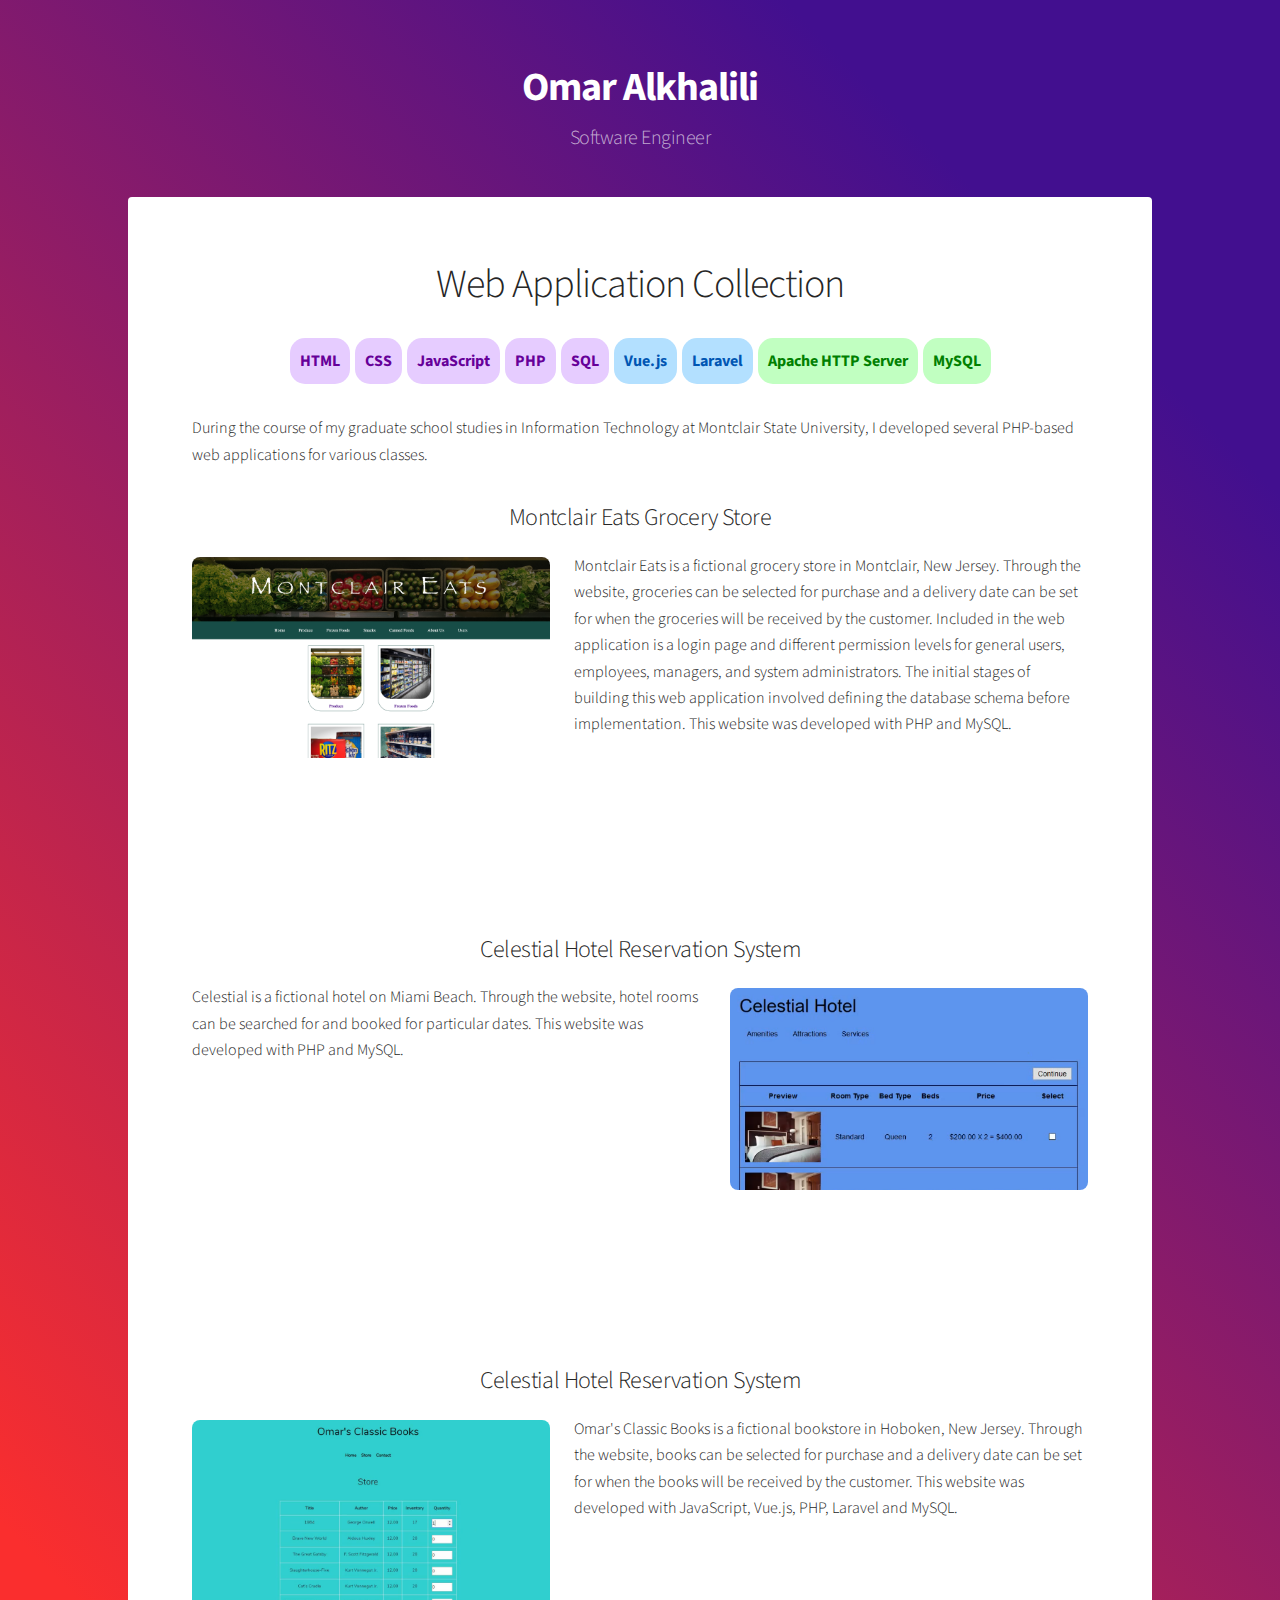
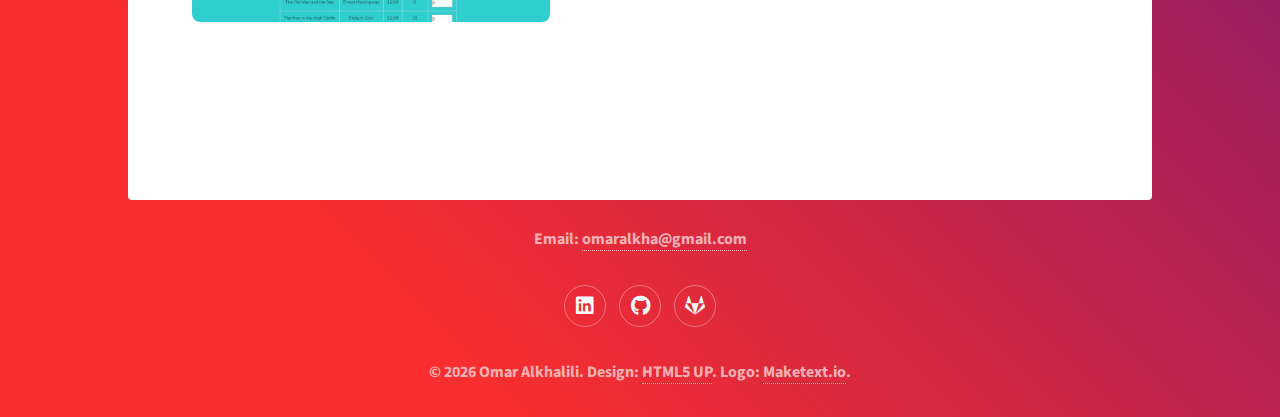
==== commit fa6b4756: "Small fixes" ====
--- a/web-applications.html
+++ b/web-applications.html
@@ -78,8 +78,7 @@
       </div>
       <footer>
         <br>
-        <section id="contact" class="main special">
-          <h2>Contact</h2>
+        <section id="footer" class="main special">
           <p>
             <span>Email:</span>
             <span>
--- a/assets/css/main.css
+++ b/assets/css/main.css
@@ -99,11 +99,11 @@
 	}
 
 	body {
-		background-color: #935d8c;
-		background-image: url("images/overlay.png"), -moz-linear-gradient(45deg, #fcb045 15%, #420F8F 85%);
-		background-image: url("images/overlay.png"), -webkit-linear-gradient(45deg, #fcb045 15%, #420F8F 85%);
-		background-image: url("images/overlay.png"), -ms-linear-gradient(45deg, #fcb045 15%, #420F8F 85%);
-		background-image: url("images/overlay.png"), linear-gradient(45deg, #fcb045 15%, #420F8F 85%);
+		background-color: #420F8F;
+		background-image: url("images/overlay.png"), -moz-linear-gradient(45deg, #FA2E2E 15%, #420F8F 85%);
+		background-image: url("images/overlay.png"), -webkit-linear-gradient(45deg, #FA2E2E 15%, #420F8F 85%);
+		background-image: url("images/overlay.png"), -ms-linear-gradient(45deg, #FA2E2E 15%, #420F8F 85%);
+		background-image: url("images/overlay.png"), linear-gradient(45deg, #FA2E2E 15%, #420F8F 85%);
 	}
 
 		body.is-preload *, body.is-preload *:before, body.is-preload *:after {
@@ -3540,10 +3540,10 @@
 
 		#main header.major h2:after {
 			background-color: #dddddd;
-			background-image: -moz-linear-gradient(90deg, #efa8b0, #a89cc8, #8cc9f0);
-			background-image: -webkit-linear-gradient(90deg, #efa8b0, #a89cc8, #8cc9f0);
-			background-image: -ms-linear-gradient(90deg, #efa8b0, #a89cc8, #8cc9f0);
-			background-image: linear-gradient(90deg, #efa8b0, #a89cc8, #8cc9f0);
+			background-image: -moz-linear-gradient(90deg, #FA2E2E, #b4006f, #420F8F);
+			background-image: -webkit-linear-gradient(90deg, #FA2E2E, #b4006f, #420F8F);
+			background-image: -ms-linear-gradient(90deg, #FA2E2E, #b4006f, #420F8F);
+			background-image: linear-gradient(90deg, #FA2E2E, #b4006f, #420F8F);
 		}
 
 		#main table tbody tr {
@@ -3672,83 +3672,8 @@
 /* Footer */
 
 	#footer {
-		display: -moz-flex;
-		display: -webkit-flex;
-		display: -ms-flex;
-		display: flex;
-		-moz-flex-wrap: wrap;
-		-webkit-flex-wrap: wrap;
-		-ms-flex-wrap: wrap;
-		flex-wrap: wrap;
-		padding: 5em 5em 3em 5em ;
-		width: calc(100% + 2em);
-		margin: 0 0 3em -2em;
-	}
-
-		#footer > * {
-			width: calc(50% - 2em);
-			margin-left: 2em;
-		}
-
-		#footer .copyright {
-			width: 100%;
-			margin: 2.5em 0 2em 0;
-			font-size: 0.8em;
-			text-align: center;
-		}
-
-		@media screen and (max-width: 1280px) {
-
-			#footer {
-				padding: 4em 4em 2em 4em ;
-			}
-
-		}
-
-		@media screen and (max-width: 980px) {
-
-			#footer {
-				padding: 4em 3em 2em 3em ;
-				display: block;
-				margin: 0 0 3em 0;
-				width: 100%;
-			}
-
-				#footer > * {
-					width: 100%;
-					margin-left: 0;
-					margin-bottom: 3em;
-				}
-
-				#footer .copyright {
-					text-align: left;
-				}
-
-		}
-
-		@media screen and (max-width: 736px) {
-
-			#footer {
-				padding: 3em 2em 1em 2em ;
-			}
-
-		}
-
-		@media screen and (max-width: 480px) {
-
-			#footer {
-				padding: 3em 1.5em 1em 1.5em ;
-			}
-
-		}
-
-		@media screen and (max-width: 480px) {
-
-			#footer {
-				padding: 2.5em 1em 0.5em 1em ;
-			}
-
-		}
+		font-weight: bold;
+	}
 
 /* Wrapper */
 
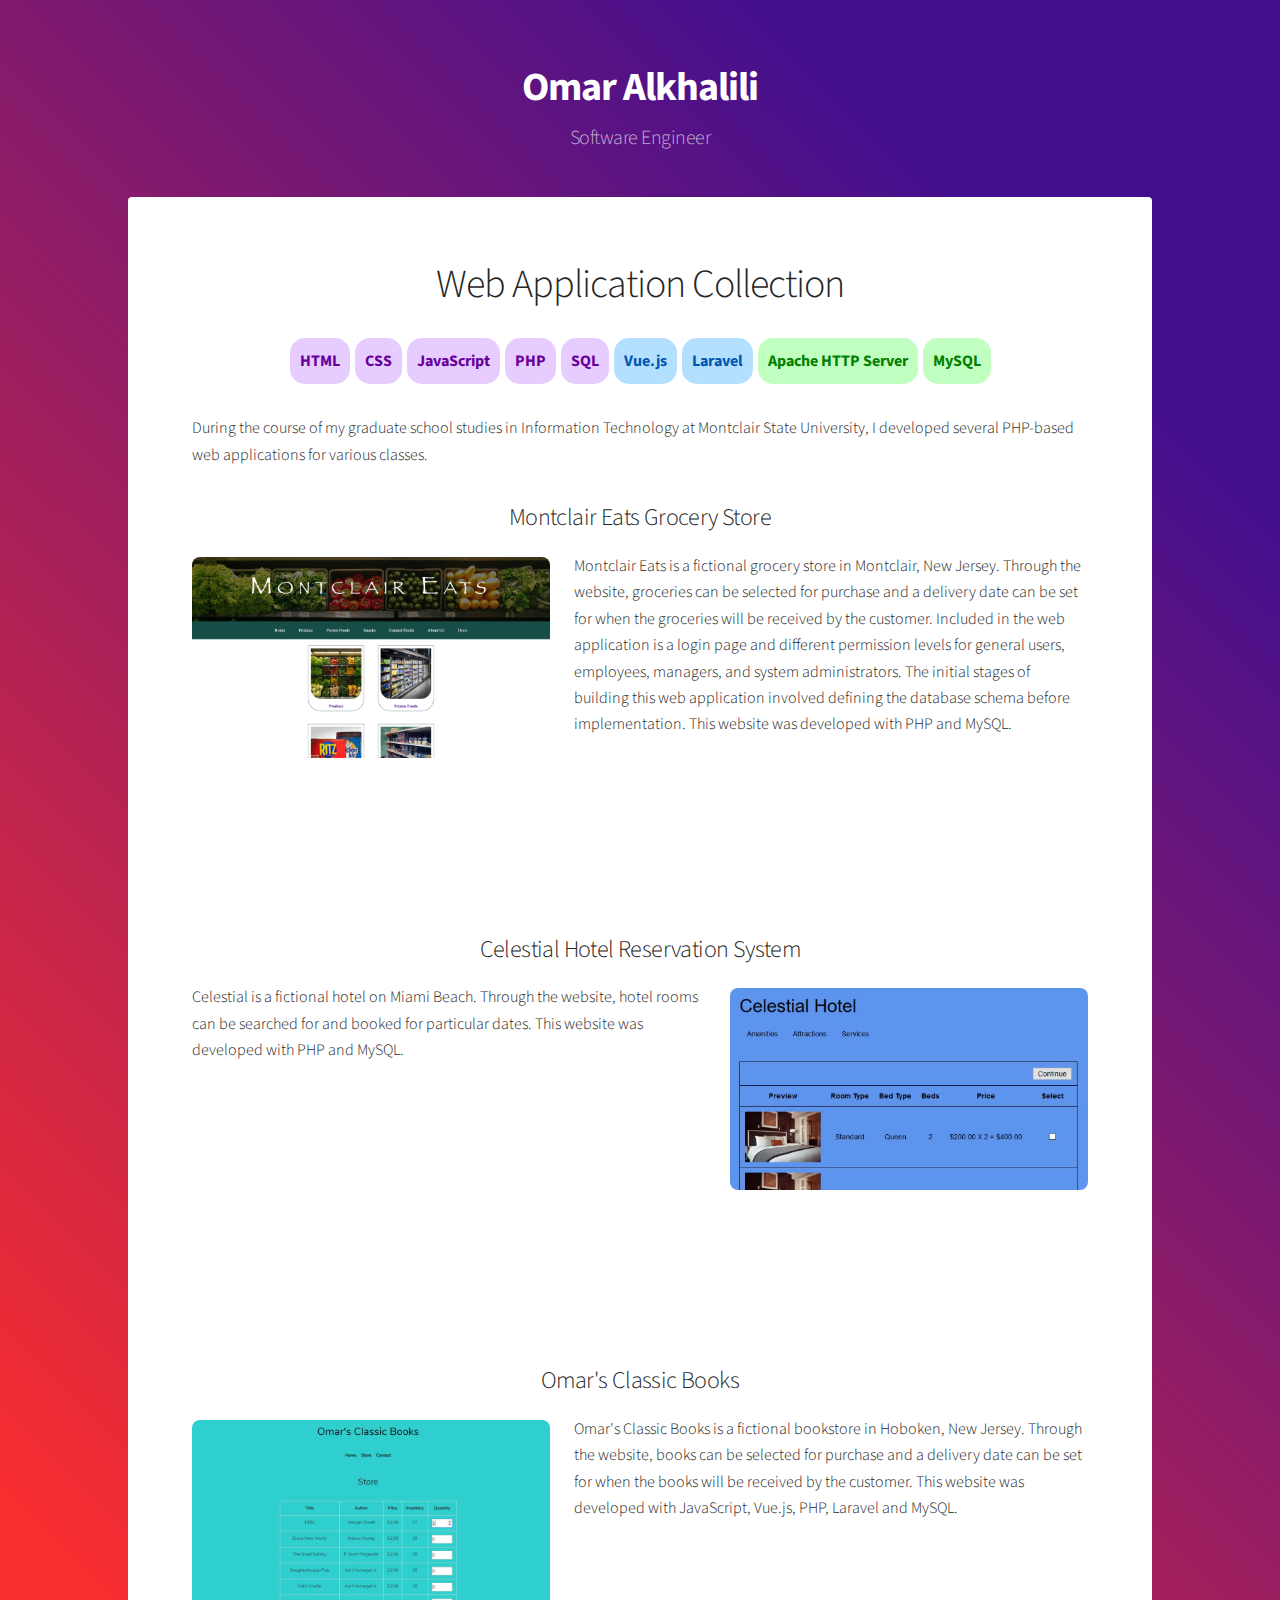
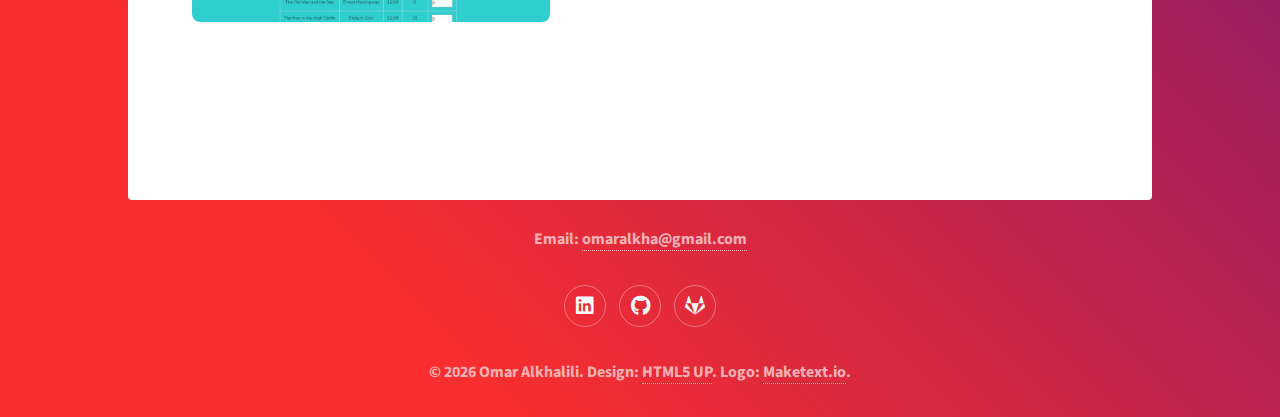
==== commit 20a269f3: "Update web-applications.html" ====
--- a/web-applications.html
+++ b/web-applications.html
@@ -65,7 +65,7 @@
           </div>
           <br>
           <div class="portfolio-section">
-            <h2 class="align-center">Celestial Hotel Reservation System</h2>
+            <h2 class="align-center">Omar's Classic Books</h2>
             <p>
               <span class="image left">
                 <a href="https://github.com/oa1802/omar-classic-books" target="_blank">
@@ -115,4 +115,4 @@
     <script src="assets/js/main.js"></script>
     <script src="assets/js/current-year.js"></script>
   </body>
-</html>+</html>
--- a/assets/css/main.css
+++ b/assets/css/main.css
@@ -3132,6 +3132,14 @@
 					padding: 6em 4em 3em 4em ;
 				}
 
+					#header.alt .logo img {
+						max-width: 30%;
+					}
+					
+					#header.alt p {
+						font-size: 1.5em;
+					}
+
 		}
 
 		@media screen and (max-width: 980px) {
@@ -3143,6 +3151,10 @@
 				#header.alt {
 					padding: 5em 3em 2em 3em ;
 				}
+				
+					#header.alt p {
+						font-size: 1.40em;
+					}
 
 		}
 
